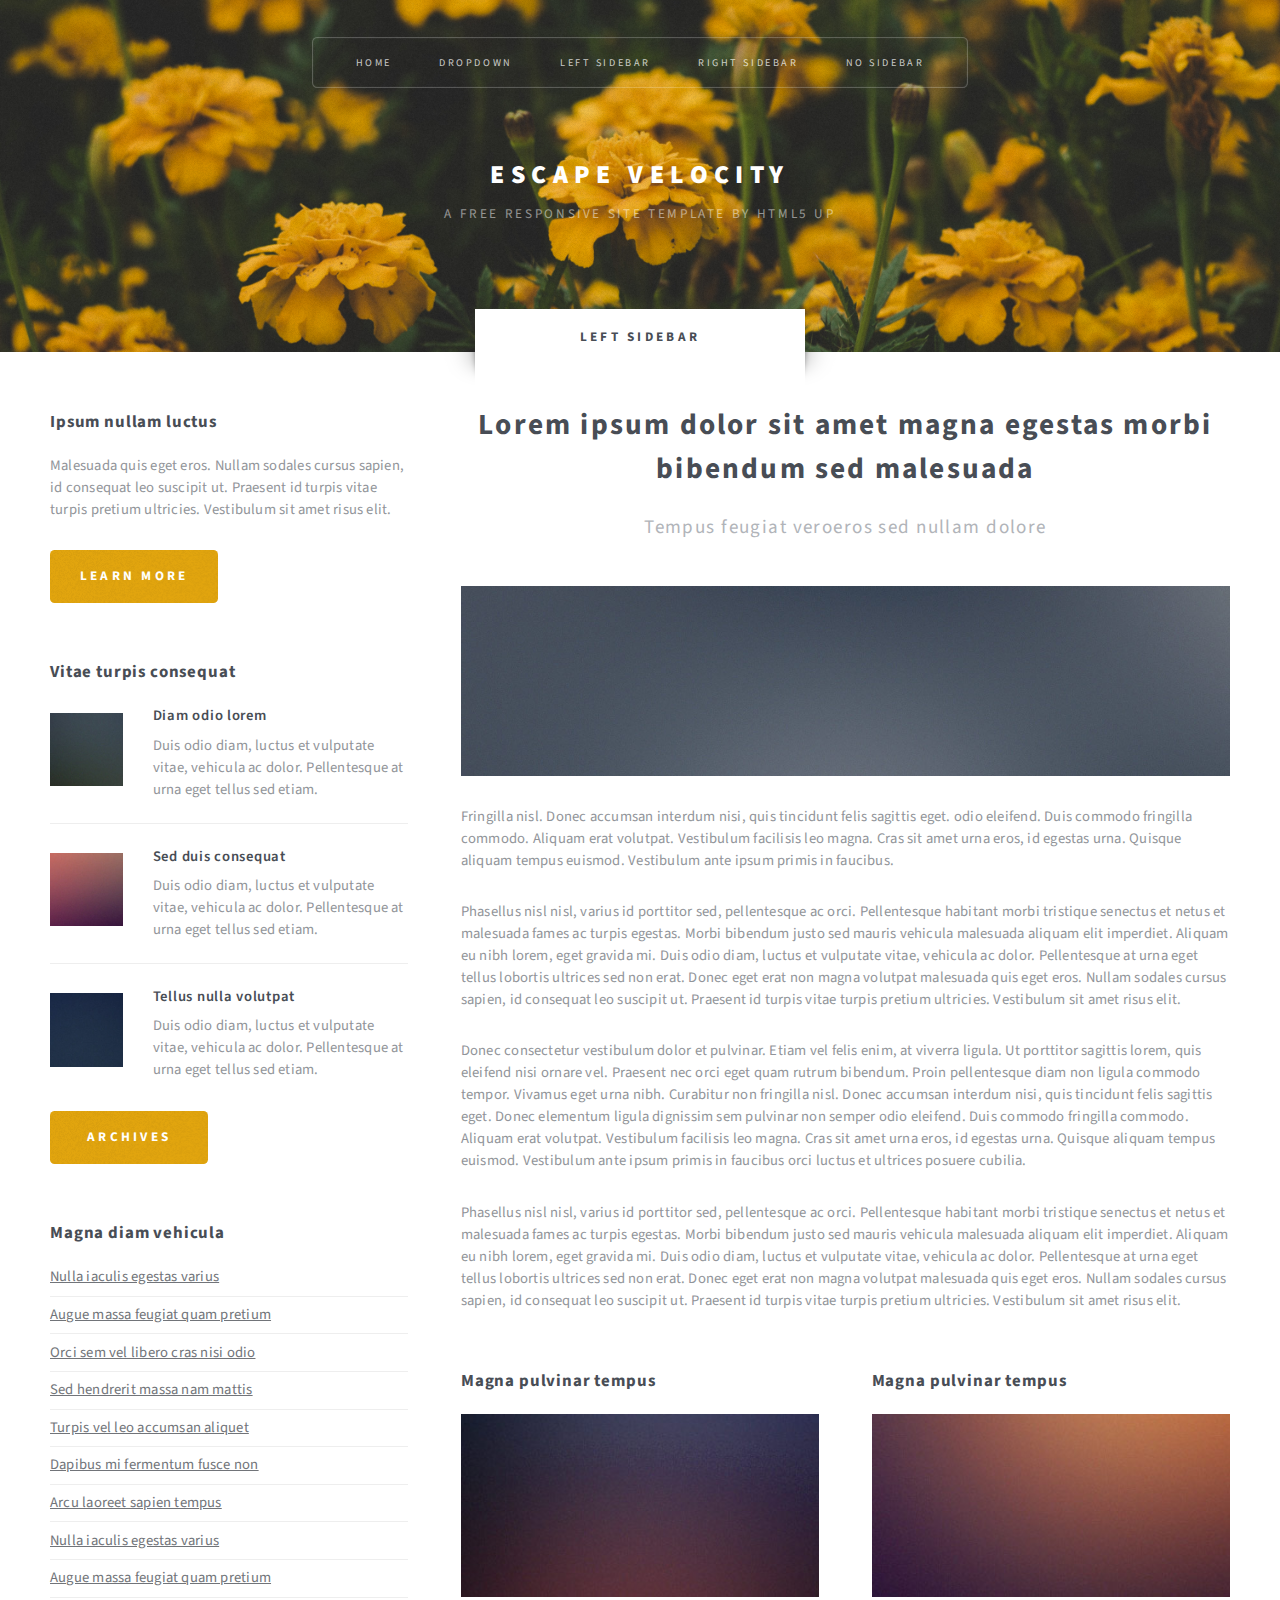
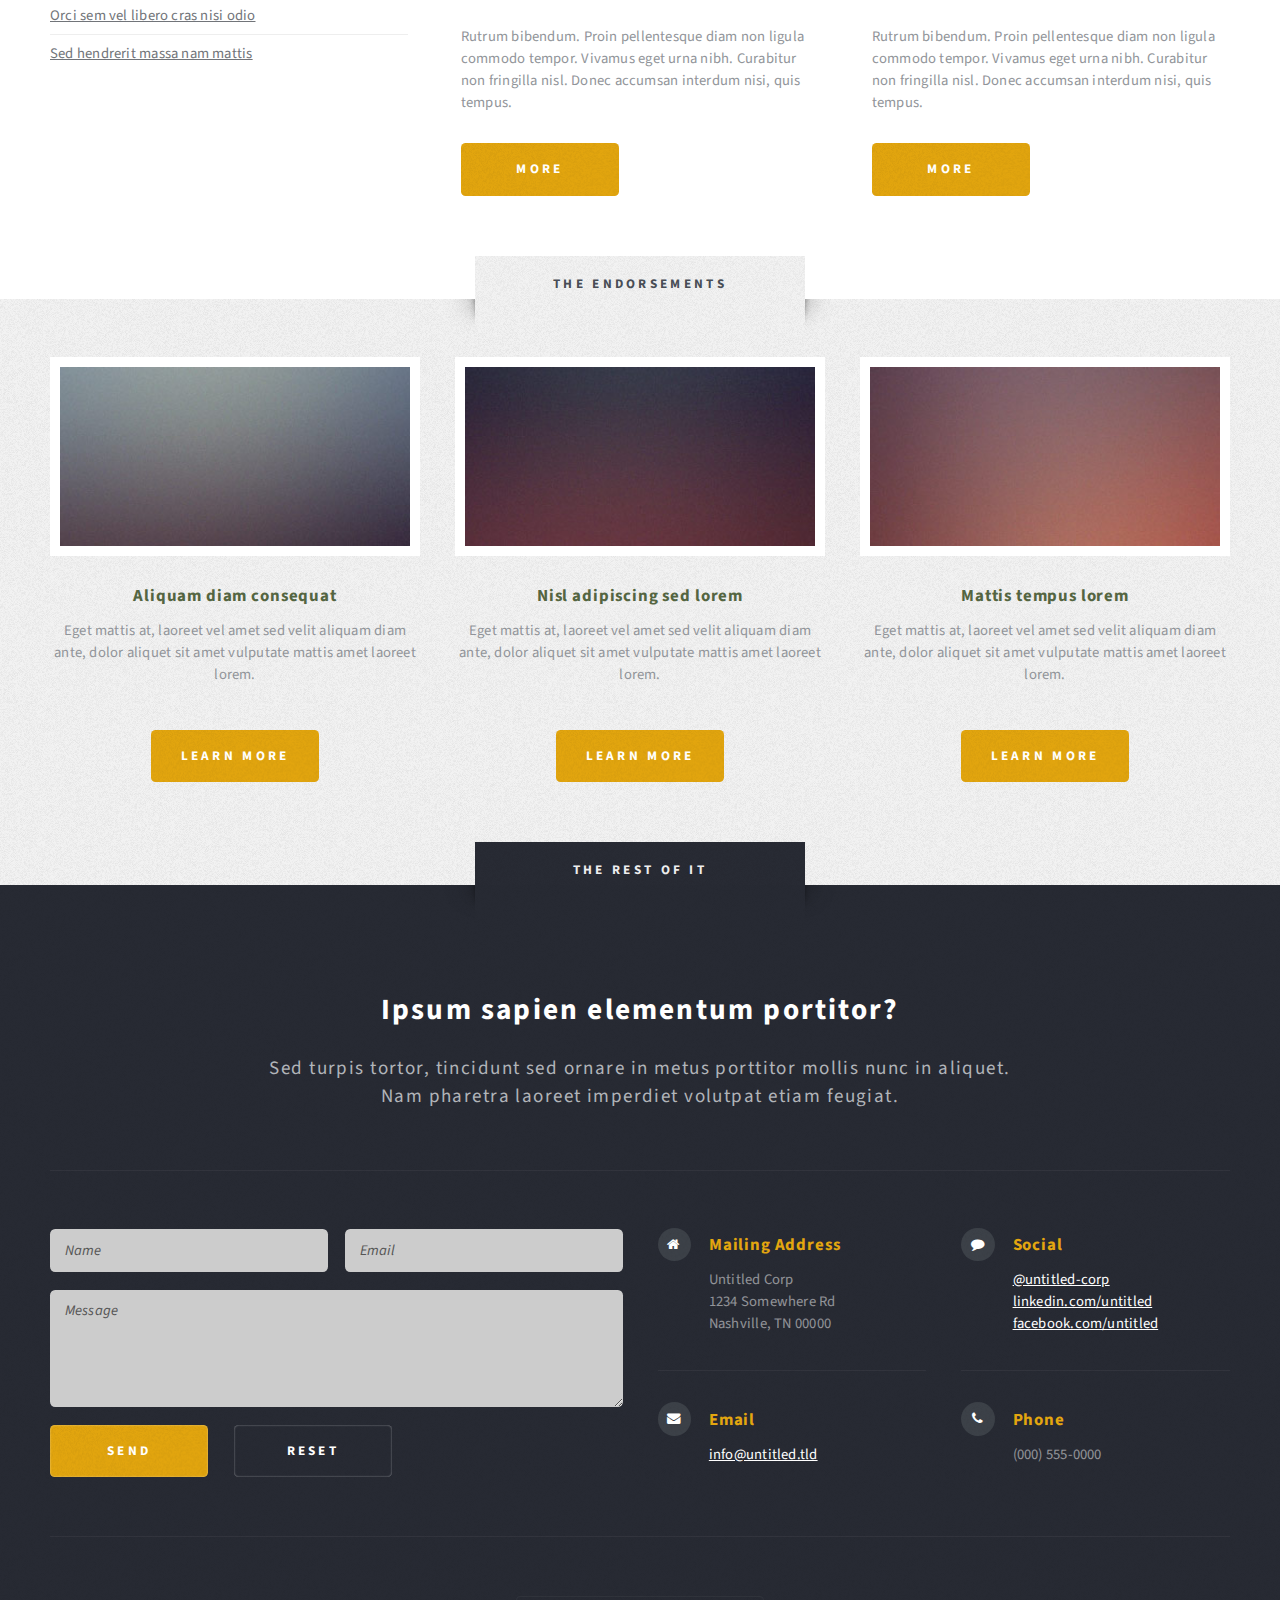
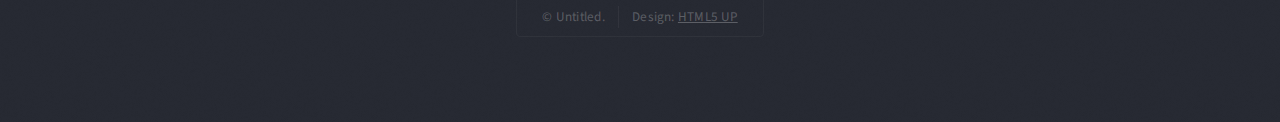
==== great-idea-site.html @ 2b1867d3 "added empty more-about-me template page & great-idea-site project page" ====
<!DOCTYPE HTML>
<!--
	Escape Velocity by HTML5 UP
	html5up.net | @ajlkn
	Free for personal and commercial use under the CCA 3.0 license (html5up.net/license)
-->
<html>
	<head>
		<title>Left Sidebar - Escape Velocity by HTML5 UP</title>
		<meta charset="utf-8" />
		<meta name="viewport" content="width=device-width, initial-scale=1, user-scalable=no" />
		<link rel="stylesheet" href="assets/css/main.css" />
	</head>
	<body class="left-sidebar is-preload">
		<div id="page-wrapper">

			<!-- Header -->
				<section id="header" class="wrapper">

					<!-- Logo -->
						<div id="logo">
							<h1><a href="index.html">Escape Velocity</a></h1>
							<p>A free responsive site template by HTML5 UP</p>
						</div>

					<!-- Nav -->
						<nav id="nav">
							<ul>
								<li><a href="index.html">Home</a></li>
								<li>
									<a href="#">Dropdown</a>
									<ul>
										<li><a href="#">Lorem ipsum</a></li>
										<li><a href="#">Magna veroeros</a></li>
										<li><a href="#">Etiam nisl</a></li>
										<li>
											<a href="#">Sed consequat</a>
											<ul>
												<li><a href="#">Lorem dolor</a></li>
												<li><a href="#">Amet consequat</a></li>
												<li><a href="#">Magna phasellus</a></li>
												<li><a href="#">Etiam nisl</a></li>
												<li><a href="#">Sed feugiat</a></li>
											</ul>
										</li>
										<li><a href="#">Nisl tempus</a></li>
									</ul>
								</li>
								<li class="current"><a href="left-sidebar.html">Left Sidebar</a></li>
								<li><a href="right-sidebar.html">Right Sidebar</a></li>
								<li><a href="no-sidebar.html">No Sidebar</a></li>
							</ul>
						</nav>

				</section>

			<!-- Main -->
				<section id="main" class="wrapper style2">
					<div class="title">Left Sidebar</div>
					<div class="container">
						<div class="row gtr-150">
							<div class="col-4 col-12-medium">

								<!-- Sidebar -->
									<div id="sidebar">
										<section class="box">
											<header>
												<h2>Ipsum nullam luctus</h2>
											</header>
											<p>Malesuada quis eget eros. Nullam sodales cursus sapien, id consequat
											leo suscipit ut. Praesent id turpis vitae turpis pretium ultricies. Vestibulum sit
											amet risus elit.</p>
											<a href="#" class="button style1">Learn More</a>
										</section>
										<section class="box">
											<header>
												<h2>Vitae turpis consequat</h2>
											</header>
											<ul class="style2">
												<li>
													<article class="box post-excerpt">
														<a href="#" class="image left"><img src="images/pic08.jpg" alt="" /></a>
														<h3><a href="#">Diam odio lorem</a></h3>
														<p>Duis odio diam, luctus et vulputate vitae, vehicula ac dolor. Pellentesque at urna eget tellus sed etiam.</p>
													</article>
												</li>
												<li>
													<article class="box post-excerpt">
														<a href="#" class="image left"><img src="images/pic09.jpg" alt="" /></a>
														<h3><a href="#">Sed duis consequat</a></h3>
														<p>Duis odio diam, luctus et vulputate vitae, vehicula ac dolor. Pellentesque at urna eget tellus sed etiam.</p>
													</article>
												</li>
												<li>
													<article class="box post-excerpt">
														<a href="#" class="image left"><img src="images/pic10.jpg" alt="" /></a>
														<h3><a href="#">Tellus nulla volutpat</a></h3>
														<p>Duis odio diam, luctus et vulputate vitae, vehicula ac dolor. Pellentesque at urna eget tellus sed etiam.</p>
													</article>
												</li>
											</ul>
											<a href="#" class="button style1">Archives</a>
										</section>
										<section class="box">
											<header>
												<h2>Magna diam vehicula</h2>
											</header>
											<ul class="style3">
												<li><a href="#">Nulla iaculis egestas varius</a></li>
												<li><a href="#">Augue massa feugiat quam pretium</a></li>
												<li><a href="#">Orci sem vel libero cras nisi odio</a></li>
												<li><a href="#">Sed hendrerit massa nam mattis</a></li>
												<li><a href="#">Turpis vel leo accumsan aliquet</a></li>
												<li><a href="#">Dapibus mi fermentum fusce non</a></li>
												<li><a href="#">Arcu laoreet sapien tempus</a></li>
												<li><a href="#">Nulla iaculis egestas varius</a></li>
												<li><a href="#">Augue massa feugiat quam pretium</a></li>
												<li><a href="#">Orci sem vel libero cras nisi odio</a></li>
												<li><a href="#">Sed hendrerit massa nam mattis</a></li>
											</ul>
										</section>
									</div>

							</div>
							<div class="col-8 col-12-medium imp-medium">

								<!-- Content -->
									<div id="content">
										<article class="box post">
											<header class="style1">
												<h2>Lorem ipsum dolor sit amet magna egestas morbi bibendum sed malesuada</h2>
												<p>Tempus feugiat veroeros sed nullam dolore</p>
											</header>
											<a href="#" class="image featured">
												<img src="images/pic01.jpg" alt="" />
											</a>
											<p>Fringilla nisl. Donec accumsan interdum nisi, quis tincidunt felis sagittis eget.
											odio eleifend. Duis commodo fringilla commodo. Aliquam erat volutpat. Vestibulum
											facilisis leo magna. Cras sit amet urna eros, id egestas urna. Quisque aliquam
											tempus euismod. Vestibulum ante ipsum primis in faucibus.</p>
											<p>Phasellus nisl nisl, varius id porttitor sed, pellentesque ac orci. Pellentesque
											habitant morbi tristique senectus et netus et malesuada fames ac turpis egestas. Morbi
											bibendum justo sed mauris vehicula malesuada aliquam elit imperdiet. Aliquam eu nibh
											lorem, eget gravida mi. Duis odio diam, luctus et vulputate vitae, vehicula ac dolor.
											Pellentesque at urna eget tellus lobortis ultrices sed non erat. Donec eget erat non
											magna volutpat malesuada quis eget eros. Nullam sodales cursus sapien, id consequat
											leo suscipit ut. Praesent id turpis vitae turpis pretium ultricies. Vestibulum sit
											amet risus elit.</p>
											<p>Donec consectetur vestibulum dolor et pulvinar. Etiam vel felis enim, at viverra
											ligula. Ut porttitor sagittis lorem, quis eleifend nisi ornare vel. Praesent nec orci
											eget quam rutrum bibendum. Proin pellentesque diam non ligula commodo tempor. Vivamus
											eget urna nibh. Curabitur non fringilla nisl. Donec accumsan interdum nisi, quis
											tincidunt felis sagittis eget. Donec elementum ligula dignissim sem pulvinar non semper
											odio eleifend. Duis commodo fringilla commodo. Aliquam erat volutpat. Vestibulum
											facilisis leo magna. Cras sit amet urna eros, id egestas urna. Quisque aliquam
											tempus euismod. Vestibulum ante ipsum primis in faucibus orci luctus et ultrices
											posuere cubilia.</p>
											<p>Phasellus nisl nisl, varius id porttitor sed, pellentesque ac orci. Pellentesque
											habitant morbi tristique senectus et netus et malesuada fames ac turpis egestas. Morbi
											bibendum justo sed mauris vehicula malesuada aliquam elit imperdiet. Aliquam eu nibh
											lorem, eget gravida mi. Duis odio diam, luctus et vulputate vitae, vehicula ac dolor.
											Pellentesque at urna eget tellus lobortis ultrices sed non erat. Donec eget erat non
											magna volutpat malesuada quis eget eros. Nullam sodales cursus sapien, id consequat
											leo suscipit ut. Praesent id turpis vitae turpis pretium ultricies. Vestibulum sit
											amet risus elit.</p>
										</article>
										<div class="row gtr-150">
											<div class="col-6 col-12-small">
												<section class="box">
													<header>
														<h2>Magna pulvinar tempus</h2>
													</header>
													<a href="#" class="image featured"><img src="images/pic05.jpg" alt="" /></a>
													<p>Rutrum bibendum. Proin pellentesque diam non ligula commodo tempor. Vivamus
													eget urna nibh. Curabitur non fringilla nisl. Donec accumsan interdum nisi, quis
													tempus.</p>
													<a href="#" class="button style1">More</a>
												</section>
											</div>
											<div class="col-6 col-12-small">
												<section class="box">
													<header>
														<h2>Magna pulvinar tempus</h2>
													</header>
													<a href="#" class="image featured"><img src="images/pic06.jpg" alt="" /></a>
													<p>Rutrum bibendum. Proin pellentesque diam non ligula commodo tempor. Vivamus
													eget urna nibh. Curabitur non fringilla nisl. Donec accumsan interdum nisi, quis
													tempus.</p>
													<a href="#" class="button style1">More</a>
												</section>
											</div>
										</div>
									</div>

							</div>
						</div>
					</div>
				</section>

			<!-- Highlights -->
				<section id="highlights" class="wrapper style3">
					<div class="title">The Endorsements</div>
					<div class="container">
						<div class="row aln-center">
							<div class="col-4 col-12-medium">
								<section class="highlight">
									<a href="#" class="image featured"><img src="images/pic02.jpg" alt="" /></a>
									<h3><a href="#">Aliquam diam consequat</a></h3>
									<p>Eget mattis at, laoreet vel amet sed velit aliquam diam ante, dolor aliquet sit amet vulputate mattis amet laoreet lorem.</p>
									<ul class="actions">
										<li><a href="#" class="button style1">Learn More</a></li>
									</ul>
								</section>
							</div>
							<div class="col-4 col-12-medium">
								<section class="highlight">
									<a href="#" class="image featured"><img src="images/pic03.jpg" alt="" /></a>
									<h3><a href="#">Nisl adipiscing sed lorem</a></h3>
									<p>Eget mattis at, laoreet vel amet sed velit aliquam diam ante, dolor aliquet sit amet vulputate mattis amet laoreet lorem.</p>
									<ul class="actions">
										<li><a href="#" class="button style1">Learn More</a></li>
									</ul>
								</section>
							</div>
							<div class="col-4 col-12-medium">
								<section class="highlight">
									<a href="#" class="image featured"><img src="images/pic04.jpg" alt="" /></a>
									<h3><a href="#">Mattis tempus lorem</a></h3>
									<p>Eget mattis at, laoreet vel amet sed velit aliquam diam ante, dolor aliquet sit amet vulputate mattis amet laoreet lorem.</p>
									<ul class="actions">
										<li><a href="#" class="button style1">Learn More</a></li>
									</ul>
								</section>
							</div>
						</div>
					</div>
				</section>

			<!-- Footer -->
				<section id="footer" class="wrapper">
					<div class="title">The Rest Of It</div>
					<div class="container">
						<header class="style1">
							<h2>Ipsum sapien elementum portitor?</h2>
							<p>
								Sed turpis tortor, tincidunt sed ornare in metus porttitor mollis nunc in aliquet.<br />
								Nam pharetra laoreet imperdiet volutpat etiam feugiat.
							</p>
						</header>
						<div class="row">
							<div class="col-6 col-12-medium">

								<!-- Contact Form -->
									<section>
										<form method="post" action="#">
											<div class="row gtr-50">
												<div class="col-6 col-12-small">
													<input type="text" name="name" id="contact-name" placeholder="Name" />
												</div>
												<div class="col-6 col-12-small">
													<input type="text" name="email" id="contact-email" placeholder="Email" />
												</div>
												<div class="col-12">
													<textarea name="message" id="contact-message" placeholder="Message" rows="4"></textarea>
												</div>
												<div class="col-12">
													<ul class="actions">
														<li><input type="submit" class="style1" value="Send" /></li>
														<li><input type="reset" class="style2" value="Reset" /></li>
													</ul>
												</div>
											</div>
										</form>
									</section>

							</div>
							<div class="col-6 col-12-medium">

								<!-- Contact -->
									<section class="feature-list small">
										<div class="row">
											<div class="col-6 col-12-small">
												<section>
													<h3 class="icon fa-home">Mailing Address</h3>
													<p>
														Untitled Corp<br />
														1234 Somewhere Rd<br />
														Nashville, TN 00000
													</p>
												</section>
											</div>
											<div class="col-6 col-12-small">
												<section>
													<h3 class="icon fa-comment">Social</h3>
													<p>
														<a href="#">@untitled-corp</a><br />
														<a href="#">linkedin.com/untitled</a><br />
														<a href="#">facebook.com/untitled</a>
													</p>
												</section>
											</div>
											<div class="col-6 col-12-small">
												<section>
													<h3 class="icon fa-envelope">Email</h3>
													<p>
														<a href="#">info@untitled.tld</a>
													</p>
												</section>
											</div>
											<div class="col-6 col-12-small">
												<section>
													<h3 class="icon fa-phone">Phone</h3>
													<p>
														(000) 555-0000
													</p>
												</section>
											</div>
										</div>
									</section>

							</div>
						</div>
						<div id="copyright">
							<ul>
								<li>&copy; Untitled.</li><li>Design: <a href="http://html5up.net">HTML5 UP</a></li>
							</ul>
						</div>
					</div>
				</section>

		</div>

		<!-- Scripts -->
			<script src="assets/js/jquery.min.js"></script>
			<script src="assets/js/jquery.dropotron.min.js"></script>
			<script src="assets/js/browser.min.js"></script>
			<script src="assets/js/breakpoints.min.js"></script>
			<script src="assets/js/util.js"></script>
			<script src="assets/js/main.js"></script>

	</body>
</html>
---- assets/css/main.css ----
@import url("font-awesome.min.css");
@import url("https://fonts.googleapis.com/css?family=Source+Sans+Pro:400,400italic,700,900");

/*
	Escape Velocity by HTML5 UP
	html5up.net | @ajlkn
	Free for personal and commercial use under the CCA 3.0 license (html5up.net/license)
*/

html, body, div, span, applet, object,
iframe, h1, h2, h3, h4, h5, h6, p, blockquote,
pre, a, abbr, acronym, address, big, cite,
code, del, dfn, em, img, ins, kbd, q, s, samp,
small, strike, strong, sub, sup, tt, var, b,
u, i, center, dl, dt, dd, ol, ul, li, fieldset,
form, label, legend, table, caption, tbody,
tfoot, thead, tr, th, td, article, aside,
canvas, details, embed, figure, figcaption,
footer, header, hgroup, menu, nav, output, ruby,
section, summary, time, mark, audio, video {
	margin: 0;
	padding: 0;
	border: 0;
	font-size: 100%;
	font: inherit;
	vertical-align: baseline;}

article, aside, details, figcaption, figure,
footer, header, hgroup, menu, nav, section {
	display: block;}

body {
	line-height: 1;
}

ol, ul {
	list-style: none;
}

blockquote, q {
	quotes: none;
}

	blockquote:before, blockquote:after, q:before, q:after {
		content: '';
		content: none;
	}

table {
	border-collapse: collapse;
	border-spacing: 0;
}

body {
	-webkit-text-size-adjust: none;
}

mark {
	background-color: transparent;
	color: inherit;
}

input::-moz-focus-inner {
	border: 0;
	padding: 0;
}

input, select, textarea {
	-moz-appearance: none;
	-webkit-appearance: none;
	-ms-appearance: none;
	appearance: none;
}

/* Basic */

	@-ms-viewport {
		width: device-width;
	}

	html {
		box-sizing: border-box;
	}

	*, *:before, *:after {
		box-sizing: inherit;
	}

	body.is-preload *, body.is-preload *:before, body.is-preload *:after {
		-moz-animation: none !important;
		-webkit-animation: none !important;
		-ms-animation: none !important;
		animation: none !important;
		-moz-transition: none !important;
		-webkit-transition: none !important;
		-ms-transition: none !important;
		transition: none !important;
	}

	body, input, textarea, select {
		font-family: 'Source Sans Pro', sans-serif;
		font-weight: 400;
		color: #919499;
		font-size: 14pt;
		line-height: 1.75em;
		letter-spacing: 0.025em;
	}

	h1, h2, h3, h4, h5, h6 {
		font-weight: 700;
		color: #484d55;
	}

		h1 a, h2 a, h3 a, h4 a, h5 a, h6 a {
			color: inherit;
			text-decoration: none;
		}

	a {
		-moz-transition: color .25s ease-in-out;
		-webkit-transition: color .25s ease-in-out;
		-ms-transition: color .25s ease-in-out;
		transition: color .25s ease-in-out;
		text-decoration: underline;
		color: #717479;
	}

		a:hover {
			text-decoration: none;
		}

	strong, b {
		font-weight: 700;
		color: #484d55;
	}

	blockquote {
		border-left: solid 0.5em #ddd;
		padding: 1em 0 1em 2em;
		font-style: italic;
	}

	em, i {
		font-style: italic;
	}

	hr {
		border: 0;
		border-top: solid 1px #ddd;
		margin: 2em 0 2em 0;
	}

	sub {
		position: relative;
		top: 0.5em;
		font-size: 0.8em;
	}

	sup {
		position: relative;
		top: -0.5em;
		font-size: 0.8em;
	}

	.nobr {
		white-space: nowrap;
	}

	br.clear {
		clear: both;
	}

	p, ul, ol, dl, table, blockquote, form {
		margin-bottom: 2em;
	}

/* Container */

	.container {
		margin: 0 auto;
		max-width: 100%;
		width: 68em;
	}

		@media screen and (max-width: 1680px) {

			.container {
				width: 70em;
			}

		}

		@media screen and (max-width: 1280px) {

			.container {
				width: calc(100% - 100px);
			}

		}

		@media screen and (max-width: 980px) {

			.container {
				width: calc(100% - 100px);
			}

		}

		@media screen and (max-width: 736px) {

			.container {
				width: calc(100% - 40px);
			}

		}

/* Row */

	.row {
		display: flex;
		flex-wrap: wrap;
		box-sizing: border-box;
		align-items: stretch;
	}

		.row > * {
			box-sizing: border-box;
		}

		.row.gtr-uniform > * > :last-child {
			margin-bottom: 0;
		}

		.row.aln-left {
			justify-content: flex-start;
		}

		.row.aln-center {
			justify-content: center;
		}

		.row.aln-right {
			justify-content: flex-end;
		}

		.row.aln-top {
			align-items: flex-start;
		}

		.row.aln-middle {
			align-items: center;
		}

		.row.aln-bottom {
			align-items: flex-end;
		}

		.row > .imp {
			order: -1;
		}

		.row > .col-1 {
			width: 8.3333333333%;
		}

		.row > .off-1 {
			margin-left: 8.3333333333%;
		}

		.row > .col-2 {
			width: 16.6666666667%;
		}

		.row > .off-2 {
			margin-left: 16.6666666667%;
		}

		.row > .col-3 {
			width: 25%;
		}

		.row > .off-3 {
			margin-left: 25%;
		}

		.row > .col-4 {
			width: 33.3333333333%;
		}

		.row > .off-4 {
			margin-left: 33.3333333333%;
		}

		.row > .col-5 {
			width: 41.6666666667%;
		}

		.row > .off-5 {
			margin-left: 41.6666666667%;
		}

		.row > .col-6 {
			width: 50%;
		}

		.row > .off-6 {
			margin-left: 50%;
		}

		.row > .col-7 {
			width: 58.3333333333%;
		}

		.row > .off-7 {
			margin-left: 58.3333333333%;
		}

		.row > .col-8 {
			width: 66.6666666667%;
		}

		.row > .off-8 {
			margin-left: 66.6666666667%;
		}

		.row > .col-9 {
			width: 75%;
		}

		.row > .off-9 {
			margin-left: 75%;
		}

		.row > .col-10 {
			width: 83.3333333333%;
		}

		.row > .off-10 {
			margin-left: 83.3333333333%;
		}

		.row > .col-11 {
			width: 91.6666666667%;
		}

		.row > .off-11 {
			margin-left: 91.6666666667%;
		}

		.row > .col-12 {
			width: 100%;
		}

		.row > .off-12 {
			margin-left: 100%;
		}

		.row.gtr-0 {
			margin-top: 0px;
			margin-left: 0px;
		}

			.row.gtr-0 > * {
				padding: 0px 0 0 0px;
			}

			.row.gtr-0.gtr-uniform {
				margin-top: 0px;
			}

				.row.gtr-0.gtr-uniform > * {
					padding-top: 0px;
				}

		.row.gtr-25 {
			margin-top: -12.5px;
			margin-left: -12.5px;
		}

			.row.gtr-25 > * {
				padding: 12.5px 0 0 12.5px;
			}

			.row.gtr-25.gtr-uniform {
				margin-top: -12.5px;
			}

				.row.gtr-25.gtr-uniform > * {
					padding-top: 12.5px;
				}

		.row.gtr-50 {
			margin-top: -25px;
			margin-left: -25px;
		}

			.row.gtr-50 > * {
				padding: 25px 0 0 25px;
			}

			.row.gtr-50.gtr-uniform {
				margin-top: -25px;
			}

				.row.gtr-50.gtr-uniform > * {
					padding-top: 25px;
				}

		.row {
			margin-top: -50px;
			margin-left: -50px;
		}

			.row > * {
				padding: 50px 0 0 50px;
			}

			.row.gtr-uniform {
				margin-top: -50px;
			}

				.row.gtr-uniform > * {
					padding-top: 50px;
				}

		.row.gtr-150 {
			margin-top: -75px;
			margin-left: -75px;
		}

			.row.gtr-150 > * {
				padding: 75px 0 0 75px;
			}

			.row.gtr-150.gtr-uniform {
				margin-top: -75px;
			}

				.row.gtr-150.gtr-uniform > * {
					padding-top: 75px;
				}

		.row.gtr-200 {
			margin-top: -100px;
			margin-left: -100px;
		}

			.row.gtr-200 > * {
				padding: 100px 0 0 100px;
			}

			.row.gtr-200.gtr-uniform {
				margin-top: -100px;
			}

				.row.gtr-200.gtr-uniform > * {
					padding-top: 100px;
				}

		@media screen and (max-width: 1680px) {

			.row {
				display: flex;
				flex-wrap: wrap;
				box-sizing: border-box;
				align-items: stretch;
			}

				.row > * {
					box-sizing: border-box;
				}

				.row.gtr-uniform > * > :last-child {
					margin-bottom: 0;
				}

				.row.aln-left {
					justify-content: flex-start;
				}

				.row.aln-center {
					justify-content: center;
				}

				.row.aln-right {
					justify-content: flex-end;
				}

				.row.aln-top {
					align-items: flex-start;
				}

				.row.aln-middle {
					align-items: center;
				}

				.row.aln-bottom {
					align-items: flex-end;
				}

				.row > .imp-xlarge {
					order: -1;
				}

				.row > .col-1-xlarge {
					width: 8.3333333333%;
				}

				.row > .off-1-xlarge {
					margin-left: 8.3333333333%;
				}

				.row > .col-2-xlarge {
					width: 16.6666666667%;
				}

				.row > .off-2-xlarge {
					margin-left: 16.6666666667%;
				}

				.row > .col-3-xlarge {
					width: 25%;
				}

				.row > .off-3-xlarge {
					margin-left: 25%;
				}

				.row > .col-4-xlarge {
					width: 33.3333333333%;
				}

				.row > .off-4-xlarge {
					margin-left: 33.3333333333%;
				}

				.row > .col-5-xlarge {
					width: 41.6666666667%;
				}

				.row > .off-5-xlarge {
					margin-left: 41.6666666667%;
				}

				.row > .col-6-xlarge {
					width: 50%;
				}

				.row > .off-6-xlarge {
					margin-left: 50%;
				}

				.row > .col-7-xlarge {
					width: 58.3333333333%;
				}

				.row > .off-7-xlarge {
					margin-left: 58.3333333333%;
				}

				.row > .col-8-xlarge {
					width: 66.6666666667%;
				}

				.row > .off-8-xlarge {
					margin-left: 66.6666666667%;
				}

				.row > .col-9-xlarge {
					width: 75%;
				}

				.row > .off-9-xlarge {
					margin-left: 75%;
				}

				.row > .col-10-xlarge {
					width: 83.3333333333%;
				}

				.row > .off-10-xlarge {
					margin-left: 83.3333333333%;
				}

				.row > .col-11-xlarge {
					width: 91.6666666667%;
				}

				.row > .off-11-xlarge {
					margin-left: 91.6666666667%;
				}

				.row > .col-12-xlarge {
					width: 100%;
				}

				.row > .off-12-xlarge {
					margin-left: 100%;
				}

				.row.gtr-0 {
					margin-top: 0px;
					margin-left: 0px;
				}

					.row.gtr-0 > * {
						padding: 0px 0 0 0px;
					}

					.row.gtr-0.gtr-uniform {
						margin-top: 0px;
					}

						.row.gtr-0.gtr-uniform > * {
							padding-top: 0px;
						}

				.row.gtr-25 {
					margin-top: -12.5px;
					margin-left: -12.5px;
				}

					.row.gtr-25 > * {
						padding: 12.5px 0 0 12.5px;
					}

					.row.gtr-25.gtr-uniform {
						margin-top: -12.5px;
					}

						.row.gtr-25.gtr-uniform > * {
							padding-top: 12.5px;
						}

				.row.gtr-50 {
					margin-top: -25px;
					margin-left: -25px;
				}

					.row.gtr-50 > * {
						padding: 25px 0 0 25px;
					}

					.row.gtr-50.gtr-uniform {
						margin-top: -25px;
					}

						.row.gtr-50.gtr-uniform > * {
							padding-top: 25px;
						}

				.row {
					margin-top: -50px;
					margin-left: -50px;
				}

					.row > * {
						padding: 50px 0 0 50px;
					}

					.row.gtr-uniform {
						margin-top: -50px;
					}

						.row.gtr-uniform > * {
							padding-top: 50px;
						}

				.row.gtr-150 {
					margin-top: -75px;
					margin-left: -75px;
				}

					.row.gtr-150 > * {
						padding: 75px 0 0 75px;
					}

					.row.gtr-150.gtr-uniform {
						margin-top: -75px;
					}

						.row.gtr-150.gtr-uniform > * {
							padding-top: 75px;
						}

				.row.gtr-200 {
					margin-top: -100px;
					margin-left: -100px;
				}

					.row.gtr-200 > * {
						padding: 100px 0 0 100px;
					}

					.row.gtr-200.gtr-uniform {
						margin-top: -100px;
					}

						.row.gtr-200.gtr-uniform > * {
							padding-top: 100px;
						}

		}

		@media screen and (max-width: 1280px) {

			.row {
				display: flex;
				flex-wrap: wrap;
				box-sizing: border-box;
				align-items: stretch;
			}

				.row > * {
					box-sizing: border-box;
				}

				.row.gtr-uniform > * > :last-child {
					margin-bottom: 0;
				}

				.row.aln-left {
					justify-content: flex-start;
				}

				.row.aln-center {
					justify-content: center;
				}

				.row.aln-right {
					justify-content: flex-end;
				}

				.row.aln-top {
					align-items: flex-start;
				}

				.row.aln-middle {
					align-items: center;
				}

				.row.aln-bottom {
					align-items: flex-end;
				}

				.row > .imp-large {
					order: -1;
				}

				.row > .col-1-large {
					width: 8.3333333333%;
				}

				.row > .off-1-large {
					margin-left: 8.3333333333%;
				}

				.row > .col-2-large {
					width: 16.6666666667%;
				}

				.row > .off-2-large {
					margin-left: 16.6666666667%;
				}

				.row > .col-3-large {
					width: 25%;
				}

				.row > .off-3-large {
					margin-left: 25%;
				}

				.row > .col-4-large {
					width: 33.3333333333%;
				}

				.row > .off-4-large {
					margin-left: 33.3333333333%;
				}

				.row > .col-5-large {
					width: 41.6666666667%;
				}

				.row > .off-5-large {
					margin-left: 41.6666666667%;
				}

				.row > .col-6-large {
					width: 50%;
				}

				.row > .off-6-large {
					margin-left: 50%;
				}

				.row > .col-7-large {
					width: 58.3333333333%;
				}

				.row > .off-7-large {
					margin-left: 58.3333333333%;
				}

				.row > .col-8-large {
					width: 66.6666666667%;
				}

				.row > .off-8-large {
					margin-left: 66.6666666667%;
				}

				.row > .col-9-large {
					width: 75%;
				}

				.row > .off-9-large {
					margin-left: 75%;
				}

				.row > .col-10-large {
					width: 83.3333333333%;
				}

				.row > .off-10-large {
					margin-left: 83.3333333333%;
				}

				.row > .col-11-large {
					width: 91.6666666667%;
				}

				.row > .off-11-large {
					margin-left: 91.6666666667%;
				}

				.row > .col-12-large {
					width: 100%;
				}

				.row > .off-12-large {
					margin-left: 100%;
				}

				.row.gtr-0 {
					margin-top: 0px;
					margin-left: 0px;
				}

					.row.gtr-0 > * {
						padding: 0px 0 0 0px;
					}

					.row.gtr-0.gtr-uniform {
						margin-top: 0px;
					}

						.row.gtr-0.gtr-uniform > * {
							padding-top: 0px;
						}

				.row.gtr-25 {
					margin-top: -8.75px;
					margin-left: -8.75px;
				}

					.row.gtr-25 > * {
						padding: 8.75px 0 0 8.75px;
					}

					.row.gtr-25.gtr-uniform {
						margin-top: -8.75px;
					}

						.row.gtr-25.gtr-uniform > * {
							padding-top: 8.75px;
						}

				.row.gtr-50 {
					margin-top: -17.5px;
					margin-left: -17.5px;
				}

					.row.gtr-50 > * {
						padding: 17.5px 0 0 17.5px;
					}

					.row.gtr-50.gtr-uniform {
						margin-top: -17.5px;
					}

						.row.gtr-50.gtr-uniform > * {
							padding-top: 17.5px;
						}

				.row {
					margin-top: -35px;
					margin-left: -35px;
				}

					.row > * {
						padding: 35px 0 0 35px;
					}

					.row.gtr-uniform {
						margin-top: -35px;
					}

						.row.gtr-uniform > * {
							padding-top: 35px;
						}

				.row.gtr-150 {
					margin-top: -52.5px;
					margin-left: -52.5px;
				}

					.row.gtr-150 > * {
						padding: 52.5px 0 0 52.5px;
					}

					.row.gtr-150.gtr-uniform {
						margin-top: -52.5px;
					}

						.row.gtr-150.gtr-uniform > * {
							padding-top: 52.5px;
						}

				.row.gtr-200 {
					margin-top: -70px;
					margin-left: -70px;
				}

					.row.gtr-200 > * {
						padding: 70px 0 0 70px;
					}

					.row.gtr-200.gtr-uniform {
						margin-top: -70px;
					}

						.row.gtr-200.gtr-uniform > * {
							padding-top: 70px;
						}

		}

		@media screen and (max-width: 980px) {

			.row {
				display: flex;
				flex-wrap: wrap;
				box-sizing: border-box;
				align-items: stretch;
			}

				.row > * {
					box-sizing: border-box;
				}

				.row.gtr-uniform > * > :last-child {
					margin-bottom: 0;
				}

				.row.aln-left {
					justify-content: flex-start;
				}

				.row.aln-center {
					justify-content: center;
				}

				.row.aln-right {
					justify-content: flex-end;
				}

				.row.aln-top {
					align-items: flex-start;
				}

				.row.aln-middle {
					align-items: center;
				}

				.row.aln-bottom {
					align-items: flex-end;
				}

				.row > .imp-medium {
					order: -1;
				}

				.row > .col-1-medium {
					width: 8.3333333333%;
				}

				.row > .off-1-medium {
					margin-left: 8.3333333333%;
				}

				.row > .col-2-medium {
					width: 16.6666666667%;
				}

				.row > .off-2-medium {
					margin-left: 16.6666666667%;
				}

				.row > .col-3-medium {
					width: 25%;
				}

				.row > .off-3-medium {
					margin-left: 25%;
				}

				.row > .col-4-medium {
					width: 33.3333333333%;
				}

				.row > .off-4-medium {
					margin-left: 33.3333333333%;
				}

				.row > .col-5-medium {
					width: 41.6666666667%;
				}

				.row > .off-5-medium {
					margin-left: 41.6666666667%;
				}

				.row > .col-6-medium {
					width: 50%;
				}

				.row > .off-6-medium {
					margin-left: 50%;
				}

				.row > .col-7-medium {
					width: 58.3333333333%;
				}

				.row > .off-7-medium {
					margin-left: 58.3333333333%;
				}

				.row > .col-8-medium {
					width: 66.6666666667%;
				}

				.row > .off-8-medium {
					margin-left: 66.6666666667%;
				}

				.row > .col-9-medium {
					width: 75%;
				}

				.row > .off-9-medium {
					margin-left: 75%;
				}

				.row > .col-10-medium {
					width: 83.3333333333%;
				}

				.row > .off-10-medium {
					margin-left: 83.3333333333%;
				}

				.row > .col-11-medium {
					width: 91.6666666667%;
				}

				.row > .off-11-medium {
					margin-left: 91.6666666667%;
				}

				.row > .col-12-medium {
					width: 100%;
				}

				.row > .off-12-medium {
					margin-left: 100%;
				}

				.row.gtr-0 {
					margin-top: 0px;
					margin-left: 0px;
				}

					.row.gtr-0 > * {
						padding: 0px 0 0 0px;
					}

					.row.gtr-0.gtr-uniform {
						margin-top: 0px;
					}

						.row.gtr-0.gtr-uniform > * {
							padding-top: 0px;
						}

				.row.gtr-25 {
					margin-top: -12.5px;
					margin-left: -12.5px;
				}

					.row.gtr-25 > * {
						padding: 12.5px 0 0 12.5px;
					}

					.row.gtr-25.gtr-uniform {
						margin-top: -12.5px;
					}

						.row.gtr-25.gtr-uniform > * {
							padding-top: 12.5px;
						}

				.row.gtr-50 {
					margin-top: -25px;
					margin-left: -25px;
				}

					.row.gtr-50 > * {
						padding: 25px 0 0 25px;
					}

					.row.gtr-50.gtr-uniform {
						margin-top: -25px;
					}

						.row.gtr-50.gtr-uniform > * {
							padding-top: 25px;
						}

				.row {
					margin-top: -50px;
					margin-left: -50px;
				}

					.row > * {
						padding: 50px 0 0 50px;
					}

					.row.gtr-uniform {
						margin-top: -50px;
					}

						.row.gtr-uniform > * {
							padding-top: 50px;
						}

				.row.gtr-150 {
					margin-top: -75px;
					margin-left: -75px;
				}

					.row.gtr-150 > * {
						padding: 75px 0 0 75px;
					}

					.row.gtr-150.gtr-uniform {
						margin-top: -75px;
					}

						.row.gtr-150.gtr-uniform > * {
							padding-top: 75px;
						}

				.row.gtr-200 {
					margin-top: -100px;
					margin-left: -100px;
				}

					.row.gtr-200 > * {
						padding: 100px 0 0 100px;
					}

					.row.gtr-200.gtr-uniform {
						margin-top: -100px;
					}

						.row.gtr-200.gtr-uniform > * {
							padding-top: 100px;
						}

		}

		@media screen and (max-width: 736px) {

			.row {
				display: flex;
				flex-wrap: wrap;
				box-sizing: border-box;
				align-items: stretch;
			}

				.row > * {
					box-sizing: border-box;
				}

				.row.gtr-uniform > * > :last-child {
					margin-bottom: 0;
				}

				.row.aln-left {
					justify-content: flex-start;
				}

				.row.aln-center {
					justify-content: center;
				}

				.row.aln-right {
					justify-content: flex-end;
				}

				.row.aln-top {
					align-items: flex-start;
				}

				.row.aln-middle {
					align-items: center;
				}

				.row.aln-bottom {
					align-items: flex-end;
				}

				.row > .imp-small {
					order: -1;
				}

				.row > .col-1-small {
					width: 8.3333333333%;
				}

				.row > .off-1-small {
					margin-left: 8.3333333333%;
				}

				.row > .col-2-small {
					width: 16.6666666667%;
				}

				.row > .off-2-small {
					margin-left: 16.6666666667%;
				}

				.row > .col-3-small {
					width: 25%;
				}

				.row > .off-3-small {
					margin-left: 25%;
				}

				.row > .col-4-small {
					width: 33.3333333333%;
				}

				.row > .off-4-small {
					margin-left: 33.3333333333%;
				}

				.row > .col-5-small {
					width: 41.6666666667%;
				}

				.row > .off-5-small {
					margin-left: 41.6666666667%;
				}

				.row > .col-6-small {
					width: 50%;
				}

				.row > .off-6-small {
					margin-left: 50%;
				}

				.row > .col-7-small {
					width: 58.3333333333%;
				}

				.row > .off-7-small {
					margin-left: 58.3333333333%;
				}

				.row > .col-8-small {
					width: 66.6666666667%;
				}

				.row > .off-8-small {
					margin-left: 66.6666666667%;
				}

				.row > .col-9-small {
					width: 75%;
				}

				.row > .off-9-small {
					margin-left: 75%;
				}

				.row > .col-10-small {
					width: 83.3333333333%;
				}

				.row > .off-10-small {
					margin-left: 83.3333333333%;
				}

				.row > .col-11-small {
					width: 91.6666666667%;
				}

				.row > .off-11-small {
					margin-left: 91.6666666667%;
				}

				.row > .col-12-small {
					width: 100%;
				}

				.row > .off-12-small {
					margin-left: 100%;
				}

				.row.gtr-0 {
					margin-top: 0px;
					margin-left: 0px;
				}

					.row.gtr-0 > * {
						padding: 0px 0 0 0px;
					}

					.row.gtr-0.gtr-uniform {
						margin-top: 0px;
					}

						.row.gtr-0.gtr-uniform > * {
							padding-top: 0px;
						}

				.row.gtr-25 {
					margin-top: -7.5px;
					margin-left: -7.5px;
				}

					.row.gtr-25 > * {
						padding: 7.5px 0 0 7.5px;
					}

					.row.gtr-25.gtr-uniform {
						margin-top: -7.5px;
					}

						.row.gtr-25.gtr-uniform > * {
							padding-top: 7.5px;
						}

				.row.gtr-50 {
					margin-top: -15px;
					margin-left: -15px;
				}

					.row.gtr-50 > * {
						padding: 15px 0 0 15px;
					}

					.row.gtr-50.gtr-uniform {
						margin-top: -15px;
					}

						.row.gtr-50.gtr-uniform > * {
							padding-top: 15px;
						}

				.row {
					margin-top: -30px;
					margin-left: -30px;
				}

					.row > * {
						padding: 30px 0 0 30px;
					}

					.row.gtr-uniform {
						margin-top: -30px;
					}

						.row.gtr-uniform > * {
							padding-top: 30px;
						}

				.row.gtr-150 {
					margin-top: -45px;
					margin-left: -45px;
				}

					.row.gtr-150 > * {
						padding: 45px 0 0 45px;
					}

					.row.gtr-150.gtr-uniform {
						margin-top: -45px;
					}

						.row.gtr-150.gtr-uniform > * {
							padding-top: 45px;
						}

				.row.gtr-200 {
					margin-top: -60px;
					margin-left: -60px;
				}

					.row.gtr-200 > * {
						padding: 60px 0 0 60px;
					}

					.row.gtr-200.gtr-uniform {
						margin-top: -60px;
					}

						.row.gtr-200.gtr-uniform > * {
							padding-top: 60px;
						}

		}

/* Section/Article */

	section,
	article {
		margin: 0 0 4em 0;
	}

	section > :last-child,
	article > :last-child,
	section:last-child,
	article:last-child {
		margin-bottom: 0;
	}

	header.style1 {
		text-align: center;
		padding: 3em 0 3em 0;
	}

		header.style1 h2 {
			font-weight: 700;
			font-size: 2em;
			letter-spacing: 0.075em;
			line-height: 1.5em;
		}

		header.style1 p {
			color: #b1b4b9;
			display: block;
			margin: 1.15em 0 0 0;
			font-size: 1.3em;
			letter-spacing: 0.075em;
			line-height: 1.5em;
		}

/* Table */

	table {
		width: 100%;
	}

		table.default {
			width: 100%;
		}

			table.default tbody tr:nth-child(2n+2) {
				background: #f4f4f4;
			}

			table.default td {
				padding: 0.5em 1em 0.5em 1em;
			}

			table.default th {
				text-align: left;
				font-weight: 400;
				padding: 0.5em 1em 0.5em 1em;
			}

			table.default thead {
				background: #484d55;
				color: #fff;
			}

			table.default tfoot {
				background: #eee;
			}

/* Form */

	form label {
		display: block;
		font-weight: 700;
		color: #484d55;
		margin: 0.25em 0 0.5em 0;
	}

	form input[type="text"],
	form input[type="email"],
	form input[type="password"],
	form select,
	form textarea {
		-moz-transition: all .25s ease-in-out;
		-webkit-transition: all .25s ease-in-out;
		-ms-transition: all .25s ease-in-out;
		transition: all .25s ease-in-out;
		-webkit-appearance: none;
		display: block;
		border: 0;
		background: #eee;
		box-shadow: inset 0px 0px 1px 0px #a0a1a7;
		border-radius: 0.35em;
		width: 100%;
		padding: 0.75em 1em 0.75em 1em;
	}

		form input[type="text"]:focus,
		form input[type="email"]:focus,
		form input[type="password"]:focus,
		form select:focus,
		form textarea:focus {
			background: #f8f8f8;
		}

	form input[type="text"],
	form input[type="email"]
	input[type="password"] {
		line-height: 1em;
	}

	form select {
		line-height: 1em;
	}

	form textarea {
		min-height: 8em;
	}

	form ul.actions {
		margin-top: 0;
	}

	form ::-webkit-input-placeholder {
		color: #555 !important;
		font-style: italic;
		line-height: 1.35em;
	}

	form :-moz-placeholder {
		color: #555 !important;
		font-style: italic;
	}

	form ::-moz-placeholder {
		color: #555 !important;
		font-style: italic;
	}

	form :-ms-input-placeholder {
		color: #555 !important;
		font-style: italic;
	}

	form ::-moz-focus-inner {
		border: 0;
	}

/* Image */

	.image {
		display: inline-block;
	}

		.image img {
			display: block;
			width: 100%;
		}

		.image.fit {
			display: block;
			width: 100%;
		}

		.image.left {
			float: left;
			margin: 0 2em 2em 0;
		}

		.image.centered {
			display: block;
			margin: 0 0 2em 0;
		}

			.image.centered img {
				margin: 0 auto;
				width: auto;
			}

		.image.featured {
			display: block;
			width: 100%;
			margin: 0 0 2em 0;
		}

/* Button */

	input[type="button"],
	input[type="submit"],
	input[type="reset"],
	button,
	.button {
		-moz-transition: all .25s ease-in-out;
		-webkit-transition: all .25s ease-in-out;
		-ms-transition: all .25s ease-in-out;
		transition: all .25s ease-in-out;
		display: inline-block;
		background: #444;
		text-align: center;
		text-transform: uppercase;
		font-weight: 700;
		letter-spacing: 0.25em;
		text-decoration: none;
		border-radius: 0.35em;
		border: 0;
		outline: 0;
		cursor: pointer;
		padding: 0 2.25em 0 2.25em;
		font-size: 0.9em;
		min-width: 12em;
		height: 4em;
		line-height: 4em;
	}

		input[type="button"]:hover,
		input[type="submit"]:hover,
		input[type="reset"]:hover,
		button:hover,
		.button:hover {
			background-color: #272725;
		}

		input[type="button"].large,
		input[type="submit"].large,
		input[type="reset"].large,
		button.large,
		.button.large {
			font-size: 1em;
			min-width: 14em;
		}

		input[type="button"].style1,
		input[type="submit"].style1,
		input[type="reset"].style1,
		button.style1,
		.button.style1 {
			background: #e3a60f url("images/overlay.png");
			color: #fff;
		}

			input[type="button"].style1:hover,
			input[type="submit"].style1:hover,
			input[type="reset"].style1:hover,
			button.style1:hover,
			.button.style1:hover {
				background-color: #272725;
			}

			input[type="button"].style1:active,
			input[type="submit"].style1:active,
			input[type="reset"].style1:active,
			button.style1:active,
			.button.style1:active {
				background-color: #272725;
			}

		input[type="button"].style2,
		input[type="submit"].style2,
		input[type="reset"].style2,
		button.style2,
		.button.style2 {
			background: none;
			color: #606167;
			box-shadow: inset 0px 0px 2px 0px #a0a1a7;
		}

			input[type="button"].style2:hover,
			input[type="submit"].style2:hover,
			input[type="reset"].style2:hover,
			button.style2:hover,
			.button.style2:hover {
				box-shadow: inset 0px 0px 2px 0px #606167;
			}

			input[type="button"].style2:active,
			input[type="submit"].style2:active,
			input[type="reset"].style2:active,
			button.style2:active,
			.button.style2:active {
				box-shadow: inset 0px 0px 2px 0px #202127;
			}

		input[type="button"].style3,
		input[type="submit"].style3,
		input[type="reset"].style3,
		button.style3,
		.button.style3 {
			background: #272725 url("images/overlay.png");
			color: #fff;
		}

			input[type="button"].style3:hover,
			input[type="submit"].style3:hover,
			input[type="reset"].style3:hover,
			button.style3:hover,
			.button.style3:hover {
				background-color: #e3a60f;
			}

			input[type="button"].style3:active,
			input[type="submit"].style3:active,
			input[type="reset"].style3:active,
			button.style3:active,
			.button.style3:active {
				background-color: #1f232b;
			}

/* List */

	ul {
		list-style: disc;
		padding-left: 1em;
	}

		ul li {
			padding-left: 0.5em;
		}

		ul.style2 {
			list-style: none;
			padding-left: 0;
		}

			ul.style2 li {
				border-top: solid 1px #eee;
				padding: 1.5em 0 0 0;
				margin: 1.5em 0 0 0;
			}

				ul.style2 li:first-child {
					border-top: 0;
					padding-top: 0;
					margin-top: 0;
				}

		ul.style3 {
			list-style: none;
			padding-left: 0;
		}

			ul.style3 li {
				border-top: solid 1px #eee;
				padding: 0.5em 0 0 0;
				margin: 0.5em 0 0 0;
			}

				ul.style3 li:first-child {
					border-top: 0;
					padding-top: 0;
					margin-top: 0;
				}

	ol {
		list-style: decimal;
		padding-left: 1.25em;
	}

		ol li {
			padding-left: 0.25em;
		}

/* Actions */

	ul.actions {
		list-style: none;
		padding-left: 0;
		margin: 3em 0 0 0;
	}

		ul.actions li {
			display: inline-block;
			margin: 0 0.75em 0 0.75em;
			padding-left: 0;
		}

			ul.actions li:first-child {
				margin-left: 0;
			}

			ul.actions li:last-child {
				margin-right: 0;
			}

		ul.actions.special {
			text-align: center;
		}

/* Feature List */

	.feature-list {
		max-width: 58em;
		margin-left: auto;
		margin-right: auto;
		position: relative;
		top: 0.75em;
	}

		.feature-list section {
			border-top: solid 1px #eee;
			padding-top: 3em;
			padding-left: 5em;
			position: relative;
		}

		@media screen and (min-width: 981px) {

			.feature-list > .row > :nth-child(-n + 2) > section {
				border-top: 0;
				padding-top: 0;
			}

		}

		.feature-list h3 {
			color: #e3a60f !important;
			margin: -0.35em 0 0.75em 0;
			font-size: 1.15em;
			letter-spacing: 0.05em;
		}

			.feature-list h3:before {
				display: block;
				color: #fff;
				background: #2f333b url("images/overlay.png");
				border-radius: 2.5em;
				text-align: center;
				width: 2.5em;
				height: 2.5em;
				line-height: 2.5em;
				margin-right: 0.75em;
				position: absolute;
				left: 0;
				margin-top: -0.5em;
			}

		.feature-list.small section {
			padding-left: 3.5em;
		}

		.feature-list.small h3:before {
			font-size: 0.8em;
		}

/* Icons */

	.icon {
		text-decoration: none;
	}

		.icon:before {
			display: inline-block;
			font-family: FontAwesome;
			font-size: 1.25em;
			text-decoration: none;
			font-style: normal;
			font-weight: normal;
			line-height: 1;
			-webkit-font-smoothing: antialiased;
			-moz-osx-font-smoothing: grayscale;
		}

		.icon > .label {
			display: none;
		}

/* Box */

	.box header {
		margin: 0 0 1.5em 0;
	}

		.box header.style1 {
			position: relative;
			margin: -0.5em 0 0 0;
			padding-top: 0;
		}

	.box h2 {
		margin: 0 0 0.75em 0;
		font-size: 1.15em;
		letter-spacing: 0.05em;
	}

	.box h3 {
		margin: 0 0 0.5em 0;
		font-size: 1em;
		font-weight: 600;
		letter-spacing: 0.05em;
	}

	.box.post-excerpt .image.left {
		position: relative;
		top: 0.5em;
		width: 5em;
	}

	.box.post-excerpt h3, .box.post-excerpt p {
		margin-left: 7em;
	}

/* Wrapper */

	.wrapper {
		position: relative;
		padding: 6em 0 9em 0;
	}

		.wrapper .title {
			position: absolute;
			top: 0;
			left: 50%;
			text-align: center;
			text-transform: uppercase;
			display: block;
			font-weight: 700;
			letter-spacing: 0.25em;
			font-size: 0.9em;
			width: 25em;
			height: 3.25em;
			top: -3.25em;
			line-height: 3.25em;
			margin-bottom: -3.25em;
			margin-left: -12.5em;
			padding-top: 0.5em;
		}

			.wrapper .title:before {
				content: '';
				position: absolute;
				bottom: -38px;
				left: -35px;
				width: 35px;
				height: 38px;
				background: url("images/shadow.png");
			}

			.wrapper .title:after {
				-moz-transform: scaleX(-1);
				-webkit-transform: scaleX(-1);
				-ms-transform: scaleX(-1);
				transform: scaleX(-1);
				content: '';
				position: absolute;
				bottom: -38px;
				right: -35px;
				width: 35px;
				height: 38px;
				background: url("images/shadow.png");
			}

		.wrapper.style1 {
			background: #546541 url("images/overlay.png");
			color: #eee;
			color: rgba(255, 255, 255, 0.75);
		}

			.wrapper.style1 .title {
				background: #546541 url("images/overlay.png");
				color: #fff;
			}

			.wrapper.style1 h1, .wrapper.style1 h2, .wrapper.style1 h3, .wrapper.style1 h4, .wrapper.style1 h5, .wrapper.style1 h6, .wrapper.style1 strong, .wrapper.style1 b, .wrapper.style1 a {
				color: #fff;
			}

		.wrapper.style2 {
			background: #fff;
		}

			.wrapper.style2 .title {
				background: #fff;
				color: #484d55;
			}

		.wrapper.style3 {
			background: #f3f3f3 url("images/overlay.png");
		}

			.wrapper.style3 .title {
				background: #f3f3f3 url("images/overlay.png");
				color: #484d55;
			}

			.wrapper.style3 .image {
				border: solid 10px #fff;
			}

/* Page Wrapper */

	#page-wrapper > section {
		margin-bottom: 0;
	}

/* Header */

	#header {
		display: -moz-flex;
		display: -webkit-flex;
		display: -ms-flex;
		display: flex;
		-moz-align-items: center;
		-webkit-align-items: center;
		-ms-align-items: center;
		align-items: center;
		-moz-justify-content: center;
		-webkit-justify-content: center;
		-ms-justify-content: center;
		justify-content: center;
		position: relative;
		height: 24em;
		background: url("../../images/susans.jpg") center center;
		background-size: cover;
		padding: 0;
	}

		#header:before {
			content: '';
			position: absolute;
			top: 0;
			left: 0;
			width: 100%;
			height: 100%;
			background: url("images/overlay.png");
		}

		.homepage #header {
			height: 35em;
		}

/* Logo */

	#logo {
		width: 100%;
		text-align: center;
		position: relative;
		top: 1.5em;
	}

		#logo h1 {
			font-weight: 900;
			text-transform: uppercase;
			color: #fff;
			font-size: 2em;
			letter-spacing: 0.25em;
		}

		#logo p {
			color: #eee;
			color: rgba(255, 255, 255, 0.5);
			text-transform: uppercase;
			margin: 1.25em 0 0 0;
			display: block;
			letter-spacing: 0.2em;
			font-size: 0.9em;
		}

/* Nav */

	#nav {
		position: absolute;
		display: block;
		top: 2.5em;
		left: 0;
		width: 100%;
		text-align: center;
	}

		#nav > ul {
			display: inline-block;
			border-radius: 0.35em;
			box-shadow: inset 0px 0px 1px 1px rgba(255, 255, 255, 0.25);
			padding: 0 1.5em 0 1.5em;
		}

			#nav > ul > li {
				display: inline-block;
				text-align: center;
				padding: 0 1.5em 0 1.5em;
			}

				#nav > ul > li > ul {
					display: none;
				}

				#nav > ul > li > a, #nav > ul > li > span {
					display: block;
					color: #eee;
					color: rgba(255, 255, 255, 0.75);
					text-transform: uppercase;
					text-decoration: none;
					font-size: 0.7em;
					letter-spacing: 0.25em;
					height: 5em;
					line-height: 5em;
					-moz-transition: all .25s ease-in-out;
					-webkit-transition: all .25s ease-in-out;
					-o-transition: all .25s ease-in-out;
					-ms-transition: all .25s ease-in-out;
					transition: all .25s ease-in-out;
					outline: 0;
				}

				#nav > ul > li:hover > a {
					color: #fff;
				}

				#nav > ul > li.active > a, #nav > ul > li.active > span {
					color: #fff;
				}

	.dropotron {
		background: #222835 url("images/overlay.png");
		background-color: rgba(44, 50, 63, 0.925);
		padding: 1.25em 1em 1.25em 1em;
		border-radius: 0.35em;
		box-shadow: inset 0px 0px 1px 1px rgba(255, 255, 255, 0.25);
		min-width: 12em;
		text-align: left;
		margin-top: -1.25em;
		margin-left: -1px;
		list-style: none;
	}

		.dropotron.level-0 {
			margin-top: -1px;
			margin-left: 0;
			border-top-left-radius: 0;
			border-top-right-radius: 0;
		}

		.dropotron a, .dropotron span {
			-moz-transition: all .25s ease-in-out;
			-webkit-transition: all .25s ease-in-out;
			-ms-transition: all .25s ease-in-out;
			transition: all .25s ease-in-out;
			display: block;
			color: #eee;
			color: rgba(255, 255, 255, 0.75);
			text-transform: uppercase;
			text-decoration: none;
			font-size: 0.7em;
			letter-spacing: 0.25em;
			border-top: solid 1px rgba(255, 255, 255, 0.15);
			line-height: 3em;
		}

		.dropotron li {
			padding-left: 0;
		}

			.dropotron li:first-child a, .dropotron li:first-child span {
				border-top: 0;
			}

			.dropotron li:hover > a, .dropotron li:hover > span {
				color: #fff;
			}

/* Intro */

	#intro {
		padding-bottom: 8em;
		text-align: center;
	}

		#intro p.style1 {
			font-size: 1.5em;
			letter-spacing: 0.075em;
		}

		#intro p.style2 {
			font-weight: 700;
			color: #fff;
			border-radius: 0.35em;
			box-shadow: inset 0px 0px 1px 1px rgba(255, 255, 255, 0.25);
			font-size: 2.75em;
			letter-spacing: 0.075em;
			line-height: 1.35em;
			padding: 1em 0 1em 0;
			margin-bottom: 1em;
		}

			#intro p.style2 a {
				color: inherit;
				text-decoration: none;
			}

		#intro p.style3 {
			font-size: 1.1em;
			width: 48em;
			margin: 0 auto;
		}

/* Features */

	#features header.style1 {
		padding-bottom: 5em;
	}

	#features ul.actions {
		margin-top: 5em;
	}

/* Highlights */

	#highlights .highlight {
		text-align: center;
	}

		#highlights .highlight h3 {
			color: #546541;
			margin: 0 0 0.75em 0;
			font-size: 1.15em;
			letter-spacing: 0.05em;
		}

/* Main */

/* Footer */

	#footer {
		background: #282b34 url("images/overlay.png");
		color: #eee;
		color: rgba(255, 255, 255, 0.5);
		padding-bottom: 6em;
	}

		#footer h1, #footer h2, #footer h3, #footer h4, #footer h5, #footer h6, #footer strong, #footer b, #footer a {
			color: #fff;
		}

		#footer hr {
			border-top-color: #333;
			border-top-color: rgba(255, 255, 255, 0.05);
		}

		#footer form input[type="text"],
		#footer form input[type="email"],
		#footer form input[type="password"],
		#footer form select,
		#footer form textarea {
			background: #ccc;
			box-shadow: none;
		}

			#footer form input[type="text"]:focus,
			#footer form input[type="email"]:focus,
			#footer form input[type="password"]:focus,
			#footer form select:focus,
			#footer form textarea:focus {
				background: #fff;
			}

		#footer input[type="button"],
		#footer input[type="submit"],
		#footer input[type="reset"],
		#footer button,
		#footer .button {
			color: #fff;
			box-shadow: inset 0px 0px 2px 0px rgba(255, 255, 255, 0.5);
		}

			#footer input[type="button"]:hover,
			#footer input[type="submit"]:hover,
			#footer input[type="reset"]:hover,
			#footer button:hover,
			#footer .button:hover {
				color: #fff;
				box-shadow: inset 0px 0px 2px 0px rgba(255, 255, 255, 0.65);
			}

			#footer input[type="button"]:active,
			#footer input[type="submit"]:active,
			#footer input[type="reset"]:active,
			#footer button:active,
			#footer .button:active {
				box-shadow: inset 0px 0px 2px 0px rgba(255, 255, 255, 0.75);
			}

			#footer input[type="button"].style2:active,
			#footer input[type="submit"].style2:active,
			#footer input[type="reset"].style2:active,
			#footer button.style2:active,
			#footer .button.style2:active {
				box-shadow: inset 0px 0px 2px 0px rgba(255, 255, 255, 0.75);
			}

		#footer .title {
			background: #282b34 url("images/overlay.png");
			color: #eee;
		}

		#footer header.style1 {
			padding-bottom: 6em;
			margin-bottom: 6em;
			border-bottom: solid 1px rgba(255, 255, 255, 0.05);
		}

			#footer header.style1 h2 {
				color: #fff;
			}

			#footer header.style1 .p {
				color: inherit;
			}

		#footer .feature-list {
			max-width: 100%;
		}

			#footer .feature-list section {
				border-top-color: rgba(255, 255, 255, 0.05);
			}

			#footer .feature-list h3:before {
				background: #3d4249 url("images/overlay.png");
			}

/* Copyright */

	#copyright {
		text-align: center;
		padding-top: 6em;
		margin-top: 6em;
		border-top: solid 1px rgba(255, 255, 255, 0.05);
	}

		#copyright ul {
			display: inline-block;
			border-radius: 0.35em;
			box-shadow: inset 0px 0px 1px 1px rgba(255, 255, 255, 0.05);
			color: #aaa;
			color: rgba(255, 255, 255, 0.25);
			padding: 0.75em 2em;
			font-size: 0.9em;
		}

			#copyright ul li {
				display: inline-block;
				margin-left: 1em;
				padding-left: 1em;
				border-left: solid 1px #333;
				border-left-color: rgba(255, 255, 255, 0.05);
			}

				#copyright ul li:first-child {
					border-left: 0;
					margin-left: 0;
					padding-left: 0;
				}

		#copyright a {
			color: inherit;
		}

			#copyright a:hover {
				color: #fff;
			}

/* XLarge */

	@media screen and (max-width: 1680px) {

		/* Basic */

			body, input, textarea, select {
				font-size: 12pt;
			}

	}

/* Large */

	@media screen and (max-width: 1280px) {

		/* Basic */

			body, input, select, textarea {
				font-size: 11pt;
				line-height: 1.5em;
				letter-spacing: 0.015em;
			}

		/* Wrapper */

			.wrapper {
				padding: 4em 0 7em 0;
			}

		/* Logo */

			#logo {
				margin-top: -0.5em !important;
			}

				#logo h1 {
					font-size: 1.75em;
				}

		/* Intro */

			#intro {
				padding-bottom: 7em;
			}

				#intro p.style1 {
					font-size: 1.25em;
				}

				#intro p.style2 {
					font-size: 2.25em;
				}

		/* Footer */

			#footer {
				padding-bottom: 4em;
			}

				#footer header.style1 {
					padding-bottom: 4em;
					margin-bottom: 4em;
					border-bottom: solid 1px rgba(255, 255, 255, 0.05);
				}

		/* Copyright */

			#copyright {
				padding-top: 4em;
				margin-top: 4em;
			}

	}

/* Medium */

	#navPanel, #titleBar {
		display: none;
	}

	@media screen and (max-width: 980px) {

		/* Section/Article */

			header br {
				display: none;
			}

		/* Form */

			form ul.actions {
				text-align: center;
			}

		/* Feature List */

			.feature-list {
				max-width: 40em;
			}

				.feature-list section {
					padding-top: 4em;
				}

				.feature-list > .row > :first-child > section {
					border-top: 0;
					padding-top: 0;
				}

		/* Nav */

			#nav {
				display: none;
			}

		/* Logo */

			#logo {
				top: 0;
			}

		/* Intro */

			#intro p.style3 {
				width: auto;
			}

		/* Highlights */

			#highlights .highlight {
				max-width: 40em;
				margin-left: auto;
				margin-right: auto;
			}

		/* Footer */

			#footer .feature-list {
				border-top: solid 1px rgba(255, 255, 255, 0.05);
				padding-top: 4em;
			}

	}

		@media screen and (max-width: 980px) and (min-width: 737px) {

				#footer .feature-list > .row > :nth-child(2) > section {
					border-top: 0;
					padding-top: 0;
				}

		}

	@media screen and (max-width: 980px) {

		/* Nav */

			#page-wrapper {
				-moz-backface-visibility: hidden;
				-webkit-backface-visibility: hidden;
				-ms-backface-visibility: hidden;
				backface-visibility: hidden;
				-moz-transition: -moz-transform 0.5s ease;
				-webkit-transition: -webkit-transform 0.5s ease;
				-ms-transition: -ms-transform 0.5s ease;
				transition: transform 0.5s ease;
				padding-bottom: 1px;
			}

			#titleBar {
				-moz-backface-visibility: hidden;
				-webkit-backface-visibility: hidden;
				-ms-backface-visibility: hidden;
				backface-visibility: hidden;
				-moz-transition: -moz-transform 0.5s ease;
				-webkit-transition: -webkit-transform 0.5s ease;
				-ms-transition: -ms-transform 0.5s ease;
				transition: transform 0.5s ease;
				display: block;
				height: 44px;
				left: 0;
				position: fixed;
				top: 0;
				width: 100%;
				z-index: 10001;
				background: none;
			}

				#titleBar .title {
					display: none;
				}

				#titleBar .toggle {
					position: absolute;
					top: 0;
					left: 0;
					width: 60px;
					height: 44px;
				}

					#titleBar .toggle:before {
						-moz-transition: all .15s ease-in-out;
						-webkit-transition: all .15s ease-in-out;
						-ms-transition: all .15s ease-in-out;
						transition: all .15s ease-in-out;
						font-family: FontAwesome;
						text-decoration: none;
						font-style: normal;
						font-weight: normal;
						-webkit-font-smoothing: antialiased;
						-moz-osx-font-smoothing: grayscale;
						content: '\f0c9';
						font-size: 14px;
						position: absolute;
						top: 6px;
						left: 6px;
						display: block;
						width: 54px;
						height: 38px;
						line-height: 38px;
						text-align: center;
						color: rgba(255, 255, 255, 0.75);
						background-color: rgba(92, 95, 103, 0.5);
						border-radius: 0.25em;
					}

					#titleBar .toggle:active:before {
						background-color: rgba(92, 95, 103, 0.75);
					}

			#navPanel {
				-moz-backface-visibility: hidden;
				-webkit-backface-visibility: hidden;
				-ms-backface-visibility: hidden;
				backface-visibility: hidden;
				-moz-transform: translateX(-275px);
				-webkit-transform: translateX(-275px);
				-ms-transform: translateX(-275px);
				transform: translateX(-275px);
				-moz-transition: -moz-transform 0.5s ease;
				-webkit-transition: -webkit-transform 0.5s ease;
				-ms-transition: -ms-transform 0.5s ease;
				transition: transform 0.5s ease;
				display: block;
				height: 100%;
				left: 0;
				overflow-y: auto;
				position: fixed;
				top: 0;
				width: 275px;
				z-index: 10002;
				background: #242730 url("images/overlay.png");
				box-shadow: inset -3px 0px 4px 0px rgba(0, 0, 0, 0.1);
			}

				#navPanel .link {
					display: block;
					color: rgba(255, 255, 255, 0.5);
					text-transform: uppercase;
					text-decoration: none;
					font-size: 0.85em;
					letter-spacing: 0.15em;
					text-decoration: none;
					height: 44px;
					line-height: 44px;
					border-top: solid 1px rgba(255, 255, 255, 0.05);
					margin: 0 15px 0 15px;
				}

					#navPanel .link:first-child {
						border-top: 0;
					}

				#navPanel .indent-1 {
					display: inline-block;
					width: 1em;
				}

				#navPanel .indent-2 {
					display: inline-block;
					width: 2em;
				}

				#navPanel .indent-3 {
					display: inline-block;
					width: 3em;
				}

				#navPanel .indent-4 {
					display: inline-block;
					width: 4em;
				}

				#navPanel .indent-5 {
					display: inline-block;
					width: 5em;
				}

				#navPanel .depth-0 {
					color: #fff;
				}

			body.navPanel-visible #page-wrapper {
				-moz-transform: translateX(275px);
				-webkit-transform: translateX(275px);
				-ms-transform: translateX(275px);
				transform: translateX(275px);
			}

			body.navPanel-visible #titleBar {
				-moz-transform: translateX(275px);
				-webkit-transform: translateX(275px);
				-ms-transform: translateX(275px);
				transform: translateX(275px);
			}

			body.navPanel-visible #navPanel {
				-moz-transform: translateX(0);
				-webkit-transform: translateX(0);
				-ms-transform: translateX(0);
				transform: translateX(0);
			}

	}

/* Small */

	@media screen and (max-width: 736px) {

		/* Basic */

			body, input, select, textarea {
				line-height: 1.5em;
				font-size: 10.5pt;
				letter-spacing: 0;
			}

			h2, h3, h4, h5, h6 {
				font-size: 1.2em;
				letter-spacing: 0.05em;
				margin: 0 0 1em 0;
			}

			hr {
				margin: 1em 0 1em 0;
			}

		/* Section/Article */

			section, article {
				clear: both;
			}

			header br {
				display: none;
			}

			header.style1 {
				padding: 0 0 1em 0;
			}

				header.style1 h2 {
					font-size: 1.5em;
					letter-spacing: 0.075em;
					line-height: 1.25em;
				}

				header.style1 p {
					font-size: 1em;
					letter-spacing: 0;
					display: block;
					margin: 0;
				}

		/* Button */

			input[type="button"],
			input[type="submit"],
			input[type="reset"],
			button,
			.button {
				display: block;
				width: 100%;
				font-size: 1em;
				max-width: 30em;
				margin: 0 auto;
			}

		/* Actions */

			ul.actions {
				margin: 2em 0 0 0;
			}

				ul.actions li {
					margin: 15px 0 0 0;
					display: block;
				}

					ul.actions li:first-child {
						margin-top: 0;
					}

		/* Feature List */

			.feature-list section {
				padding-top: 2em;
				padding-left: 4em;
			}

			.feature-list h3:before {
				font-size: 0.9em;
			}

		/* Box */

			.box.post-excerpt .image.left {
				position: relative;
				top: 0.25em;
				width: 25%;
				margin: 0;
			}

			.box.post-excerpt h3, .box.post-excerpt p {
				margin-left: 32.5%;
			}

		/* Wrapper */

			.wrapper {
				padding: 3em 0 6em 0;
			}

				.wrapper .title {
					font-size: 0.9em;
					width: 18em;
					height: 2.5em;
					top: -2.5em;
					line-height: 2.5em;
					margin-bottom: -2.5em;
					margin-left: -9em;
					padding-top: 0.5em;
				}

					.wrapper .title:before, .wrapper .title:after {
						height: 15px;
						bottom: -15px;
						background-size: 100% 100%;
					}

		/* Header */

			#header {
				height: 17em;
			}

				.homepage #header {
					height: 20em;
				}

		/* Logo */

			#logo {
				text-align: center;
				padding-left: 2em;
				padding-right: 2em;
			}

				#logo h1 {
					font-size: 1.5em;
					letter-spacing: 0.2em;
				}

				#logo p {
					margin: 1.25em 0 0 0;
					display: block;
					letter-spacing: 0.2em;
					font-size: 0.9em;
				}

		/* Intro */

			#intro {
				text-align: center;
				padding-right: 2em;
				padding-left: 2em;
				padding-bottom: 5em;
				margin: 0 auto;
			}

				#intro p.style1 {
					margin-bottom: 1.5em;
				}

				#intro p.style2 {
					font-size: 1.5em;
					letter-spacing: 0.05em;
					line-height: 1.25em;
					padding: 1.25em;
				}

		/* Features */

			#features header.style1 {
				padding-bottom: 4em;
			}

			#features ul.actions {
				margin-top: 4em;
			}

		/* Content */

			#content {
				padding: 0 0 2em 0;
			}

				#content header.style1 {
					padding-bottom: 2.5em;
				}

		/* Footer */

			#footer {
				padding-bottom: 0;
			}

				#footer header.style1 {
					padding-bottom: 0;
					margin-bottom: 2em;
					border-bottom: 0;
				}

				#footer .feature-list {
					border-top: 0;
					padding-top: 0;
				}

		/* Copyright */

			#copyright {
				padding-top: 0;
				margin-top: 4em;
				border-top: 0;
			}

				#copyright ul {
					padding: 1em 2em;
					width: 100%;
				}

					#copyright ul li {
						display: block;
						margin: 0.5em 0 0 0;
						border-left: 0;
						padding: 0;
					}

						#copyright ul li:first-child {
							margin-top: 0;
						}

	}
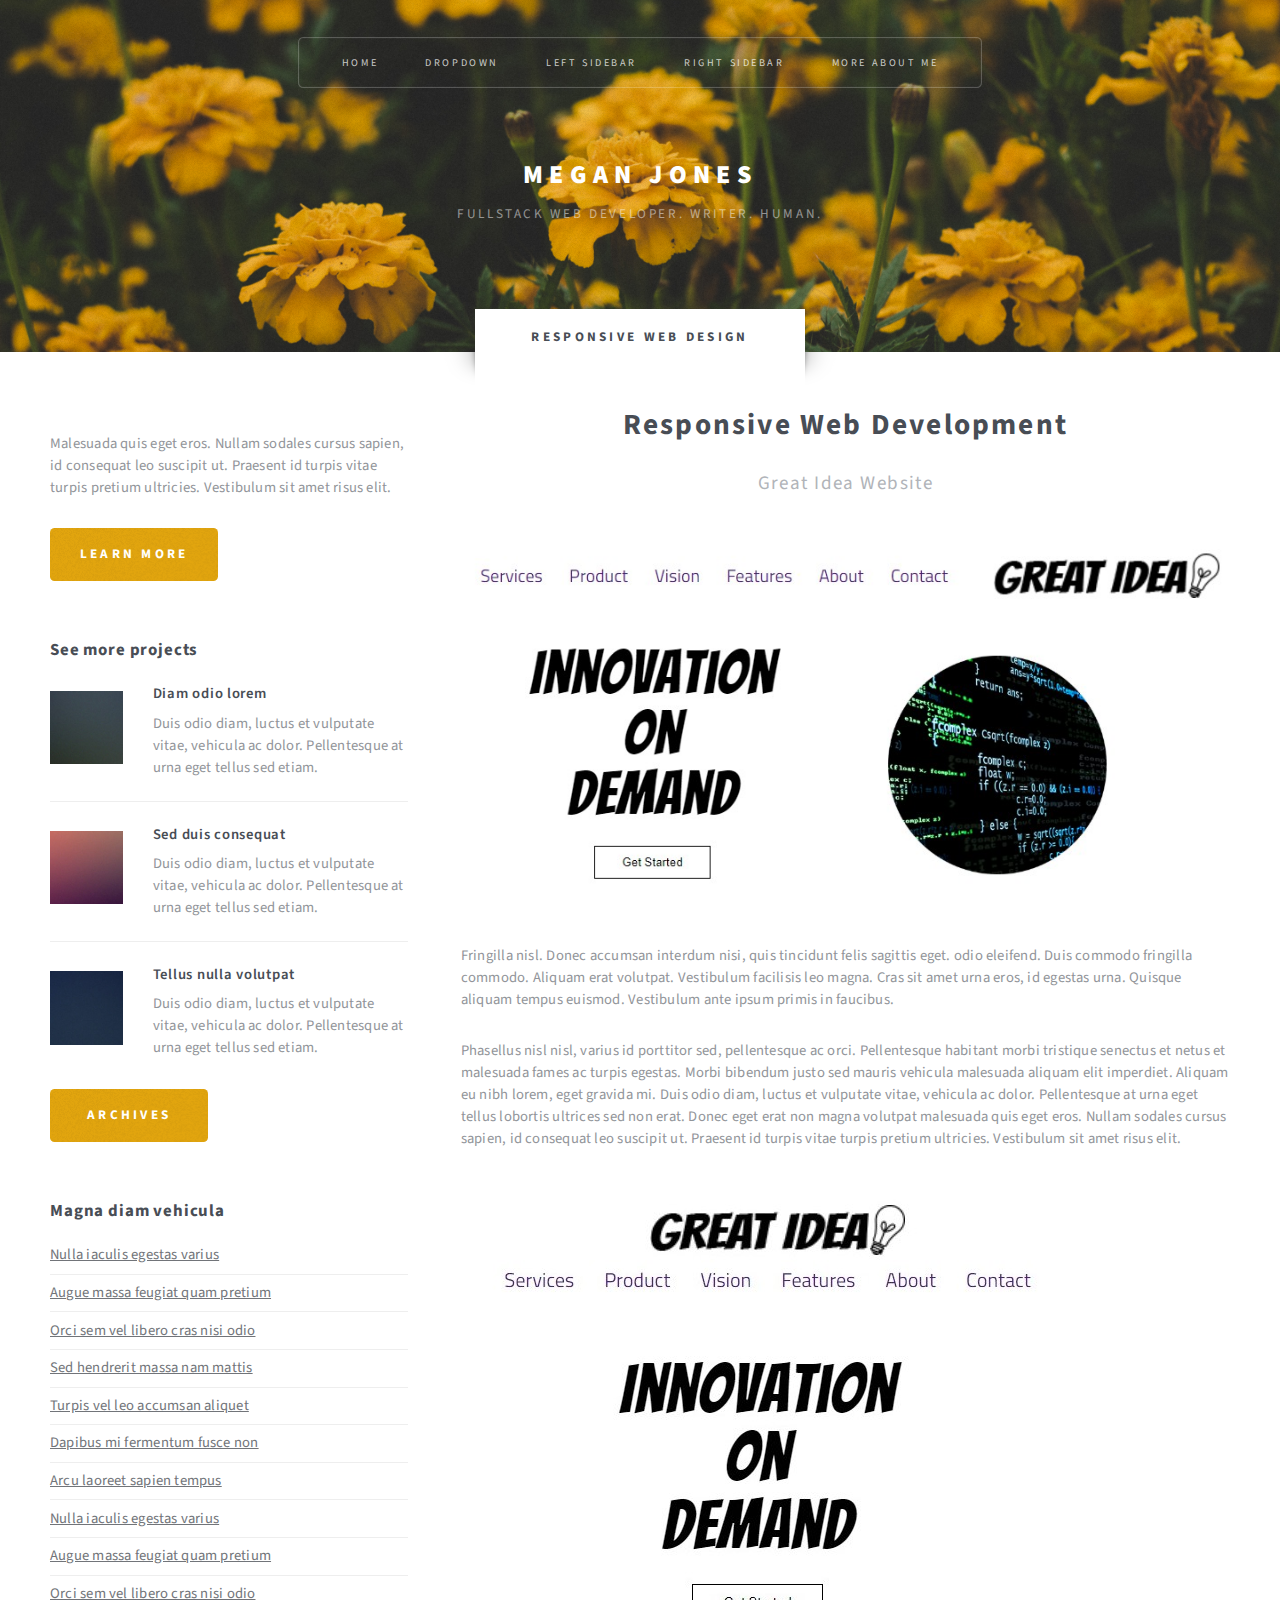
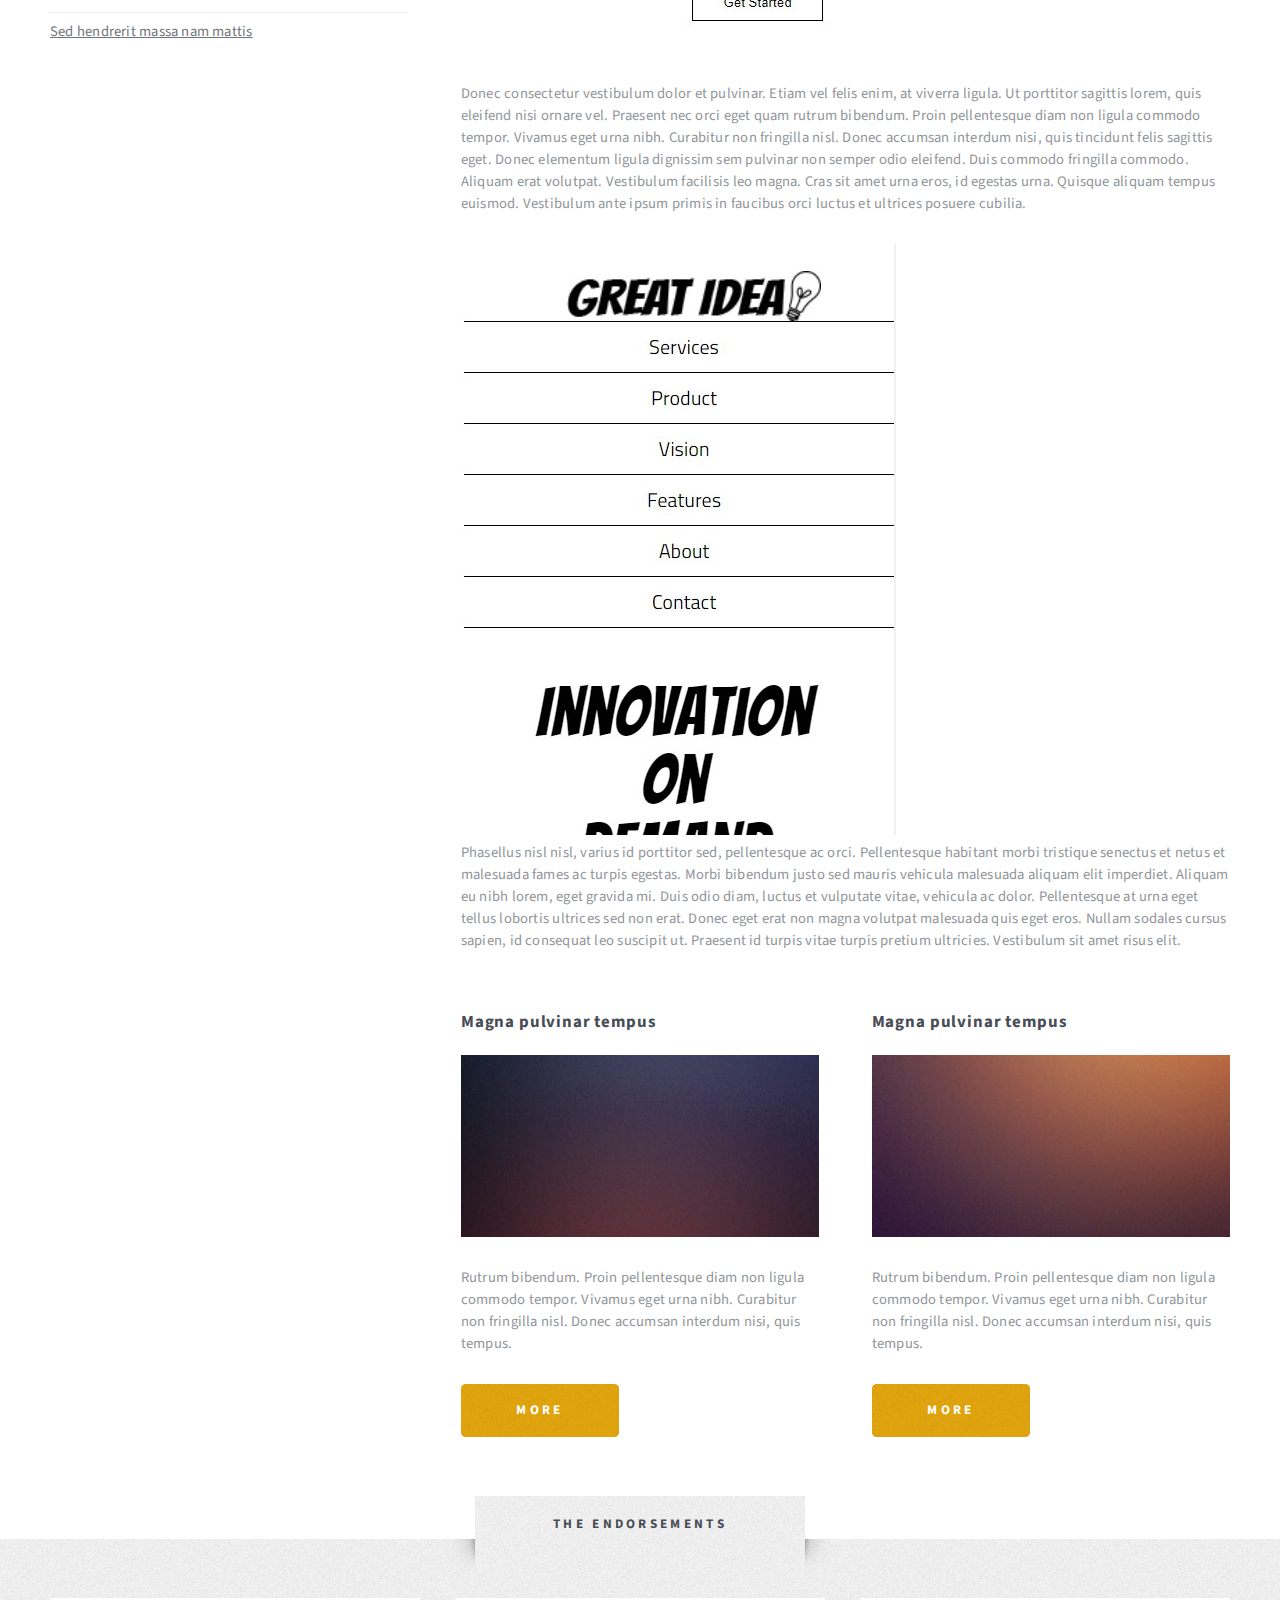
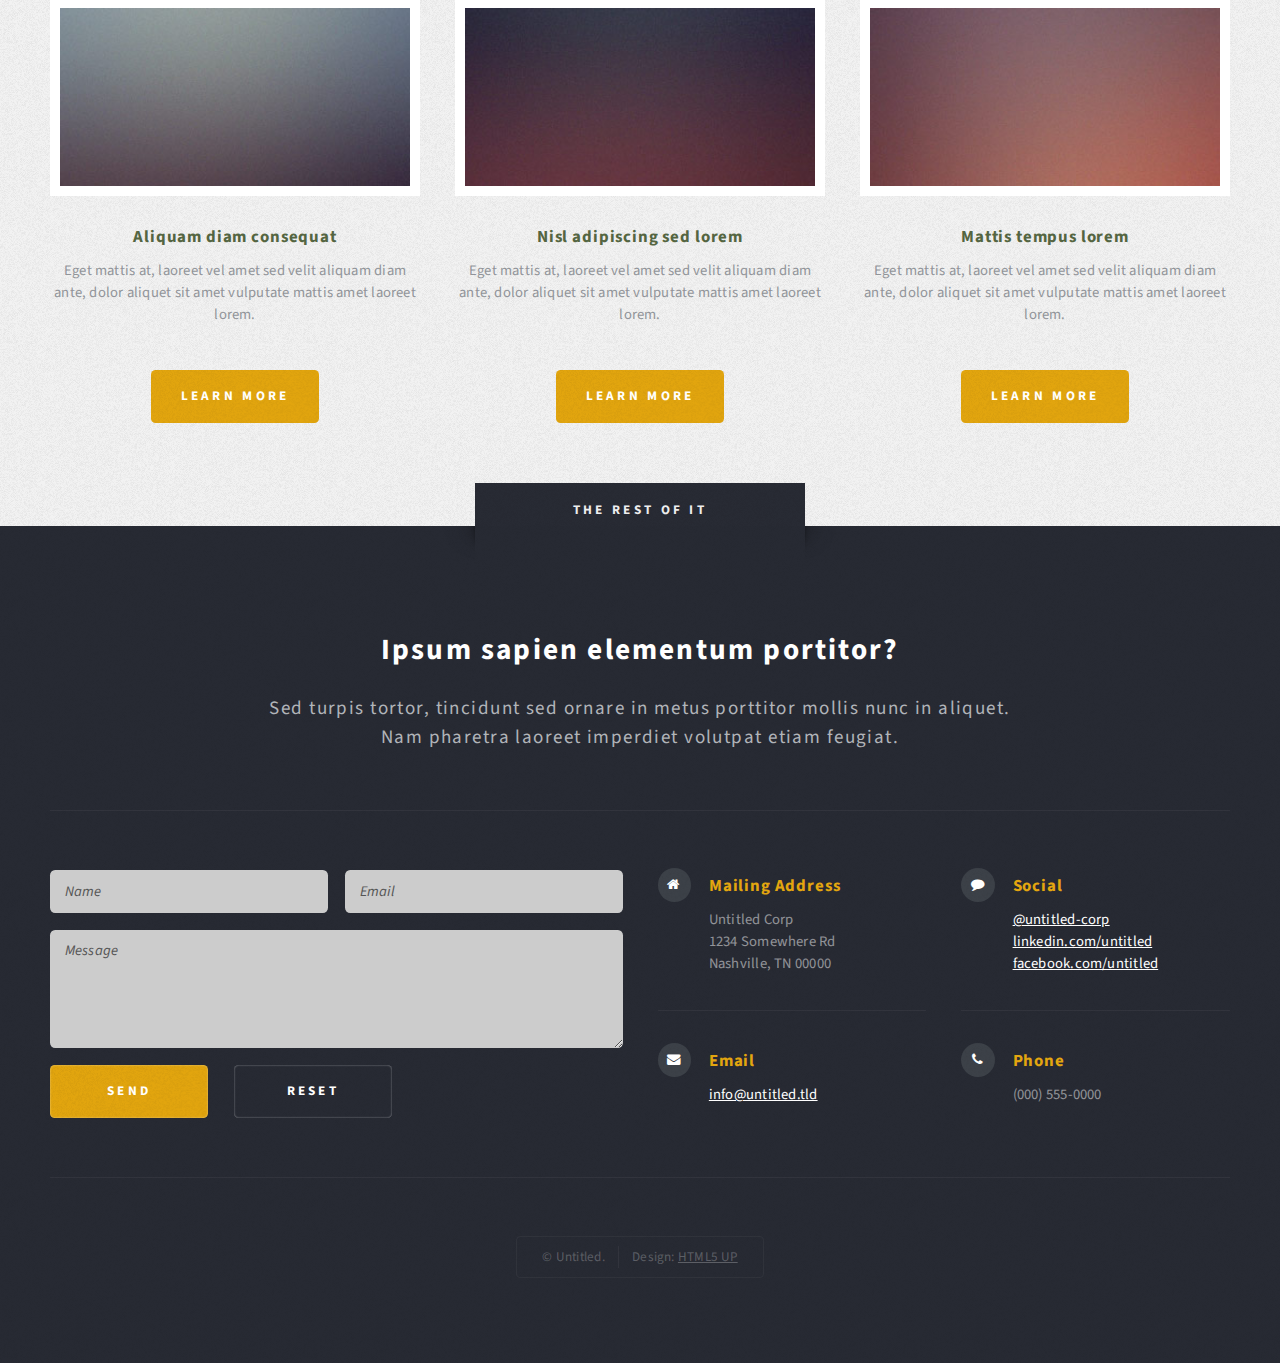
==== commit 7a5957f6: "added images of responsive great idea website" ====
--- a/great-idea-site.html
+++ b/great-idea-site.html
@@ -15,48 +15,49 @@
 		<div id="page-wrapper">
 
 			<!-- Header -->
-				<section id="header" class="wrapper">
-
-					<!-- Logo -->
-						<div id="logo">
-							<h1><a href="index.html">Escape Velocity</a></h1>
-							<p>A free responsive site template by HTML5 UP</p>
-						</div>
-
-					<!-- Nav -->
-						<nav id="nav">
-							<ul>
-								<li><a href="index.html">Home</a></li>
-								<li>
-									<a href="#">Dropdown</a>
-									<ul>
-										<li><a href="#">Lorem ipsum</a></li>
-										<li><a href="#">Magna veroeros</a></li>
-										<li><a href="#">Etiam nisl</a></li>
-										<li>
-											<a href="#">Sed consequat</a>
-											<ul>
-												<li><a href="#">Lorem dolor</a></li>
-												<li><a href="#">Amet consequat</a></li>
-												<li><a href="#">Magna phasellus</a></li>
-												<li><a href="#">Etiam nisl</a></li>
-												<li><a href="#">Sed feugiat</a></li>
-											</ul>
-										</li>
-										<li><a href="#">Nisl tempus</a></li>
-									</ul>
-								</li>
-								<li class="current"><a href="left-sidebar.html">Left Sidebar</a></li>
-								<li><a href="right-sidebar.html">Right Sidebar</a></li>
-								<li><a href="no-sidebar.html">No Sidebar</a></li>
-							</ul>
-						</nav>
+			<section id="header" class="wrapper">
+
+				<!-- Logo -->
+					<div id="logo">
+						<h1><a href="index.html">Megan Jones</a></h1>
+						<p>fullstack web developer. writer. human.</p>
+					</div>
+
+				<!-- Nav -->
+					<nav id="nav">
+						<ul>
+							<li class="current"><a href="index.html">Home</a></li>
+							<li>
+								<a href="#">Dropdown</a>
+								<ul>
+									<li><a href="#">About Me</a></li>
+									<li><a href="#">Resume</a></li>
+									<li><a href="#">Writings</a></li>
+									<li>
+										<a href="#">Portfolio</a>
+										<ul>
+											<li><a href="#">Project 1</a></li>
+											<li><a href="#">Project 2</a></li>
+											<li><a href="#">Project 3</a></li>
+											<li><a href="#">Project 4</a></li>
+											<li><a href="#">Project 5</a></li>
+										</ul>
+									</li>
+									<li><a href="#">Contact Me</a></li>
+								</ul>
+							</li>
+							<li><a href="left-sidebar.html">Left Sidebar</a></li>
+							<li><a href="right-sidebar.html">Right Sidebar</a></li>
+							<li><a href="more-about-me.html">More About Me</a></li>
+						</ul>
+					</nav>
+
 
 				</section>
 
 			<!-- Main -->
 				<section id="main" class="wrapper style2">
-					<div class="title">Left Sidebar</div>
+					<div class="title">Responsive Web Design</div>
 					<div class="container">
 						<div class="row gtr-150">
 							<div class="col-4 col-12-medium">
@@ -65,7 +66,7 @@
 									<div id="sidebar">
 										<section class="box">
 											<header>
-												<h2>Ipsum nullam luctus</h2>
+												<h2></h2>
 											</header>
 											<p>Malesuada quis eget eros. Nullam sodales cursus sapien, id consequat
 											leo suscipit ut. Praesent id turpis vitae turpis pretium ultricies. Vestibulum sit
@@ -74,7 +75,7 @@
 										</section>
 										<section class="box">
 											<header>
-												<h2>Vitae turpis consequat</h2>
+												<h2>See more projects</h2>
 											</header>
 											<ul class="style2">
 												<li>
@@ -128,11 +129,11 @@
 									<div id="content">
 										<article class="box post">
 											<header class="style1">
-												<h2>Lorem ipsum dolor sit amet magna egestas morbi bibendum sed malesuada</h2>
-												<p>Tempus feugiat veroeros sed nullam dolore</p>
+												<h2>Responsive Web Development</h2>
+												<p>Great Idea Website</p>
 											</header>
 											<a href="#" class="image featured">
-												<img src="images/pic01.jpg" alt="" />
+												<img src="images/great-idea-desktop.jpg" alt="desktop view of great idea site"/>
 											</a>
 											<p>Fringilla nisl. Donec accumsan interdum nisi, quis tincidunt felis sagittis eget.
 											odio eleifend. Duis commodo fringilla commodo. Aliquam erat volutpat. Vestibulum
@@ -145,7 +146,8 @@
 											Pellentesque at urna eget tellus lobortis ultrices sed non erat. Donec eget erat non
 											magna volutpat malesuada quis eget eros. Nullam sodales cursus sapien, id consequat
 											leo suscipit ut. Praesent id turpis vitae turpis pretium ultricies. Vestibulum sit
-											amet risus elit.</p>
+											amet risus elit.</p> 
+											<img src="images/great-idea-tablet.jpg" alt="tablet view of great idea site"/>
 											<p>Donec consectetur vestibulum dolor et pulvinar. Etiam vel felis enim, at viverra
 											ligula. Ut porttitor sagittis lorem, quis eleifend nisi ornare vel. Praesent nec orci
 											eget quam rutrum bibendum. Proin pellentesque diam non ligula commodo tempor. Vivamus
@@ -154,7 +156,8 @@
 											odio eleifend. Duis commodo fringilla commodo. Aliquam erat volutpat. Vestibulum
 											facilisis leo magna. Cras sit amet urna eros, id egestas urna. Quisque aliquam
 											tempus euismod. Vestibulum ante ipsum primis in faucibus orci luctus et ultrices
-											posuere cubilia.</p>
+											posuere cubilia.</p> 
+											<img src="images/great-idea-mobile.jpg" alt="mobile view of great idea site"/>
 											<p>Phasellus nisl nisl, varius id porttitor sed, pellentesque ac orci. Pellentesque
 											habitant morbi tristique senectus et netus et malesuada fames ac turpis egestas. Morbi
 											bibendum justo sed mauris vehicula malesuada aliquam elit imperdiet. Aliquam eu nibh
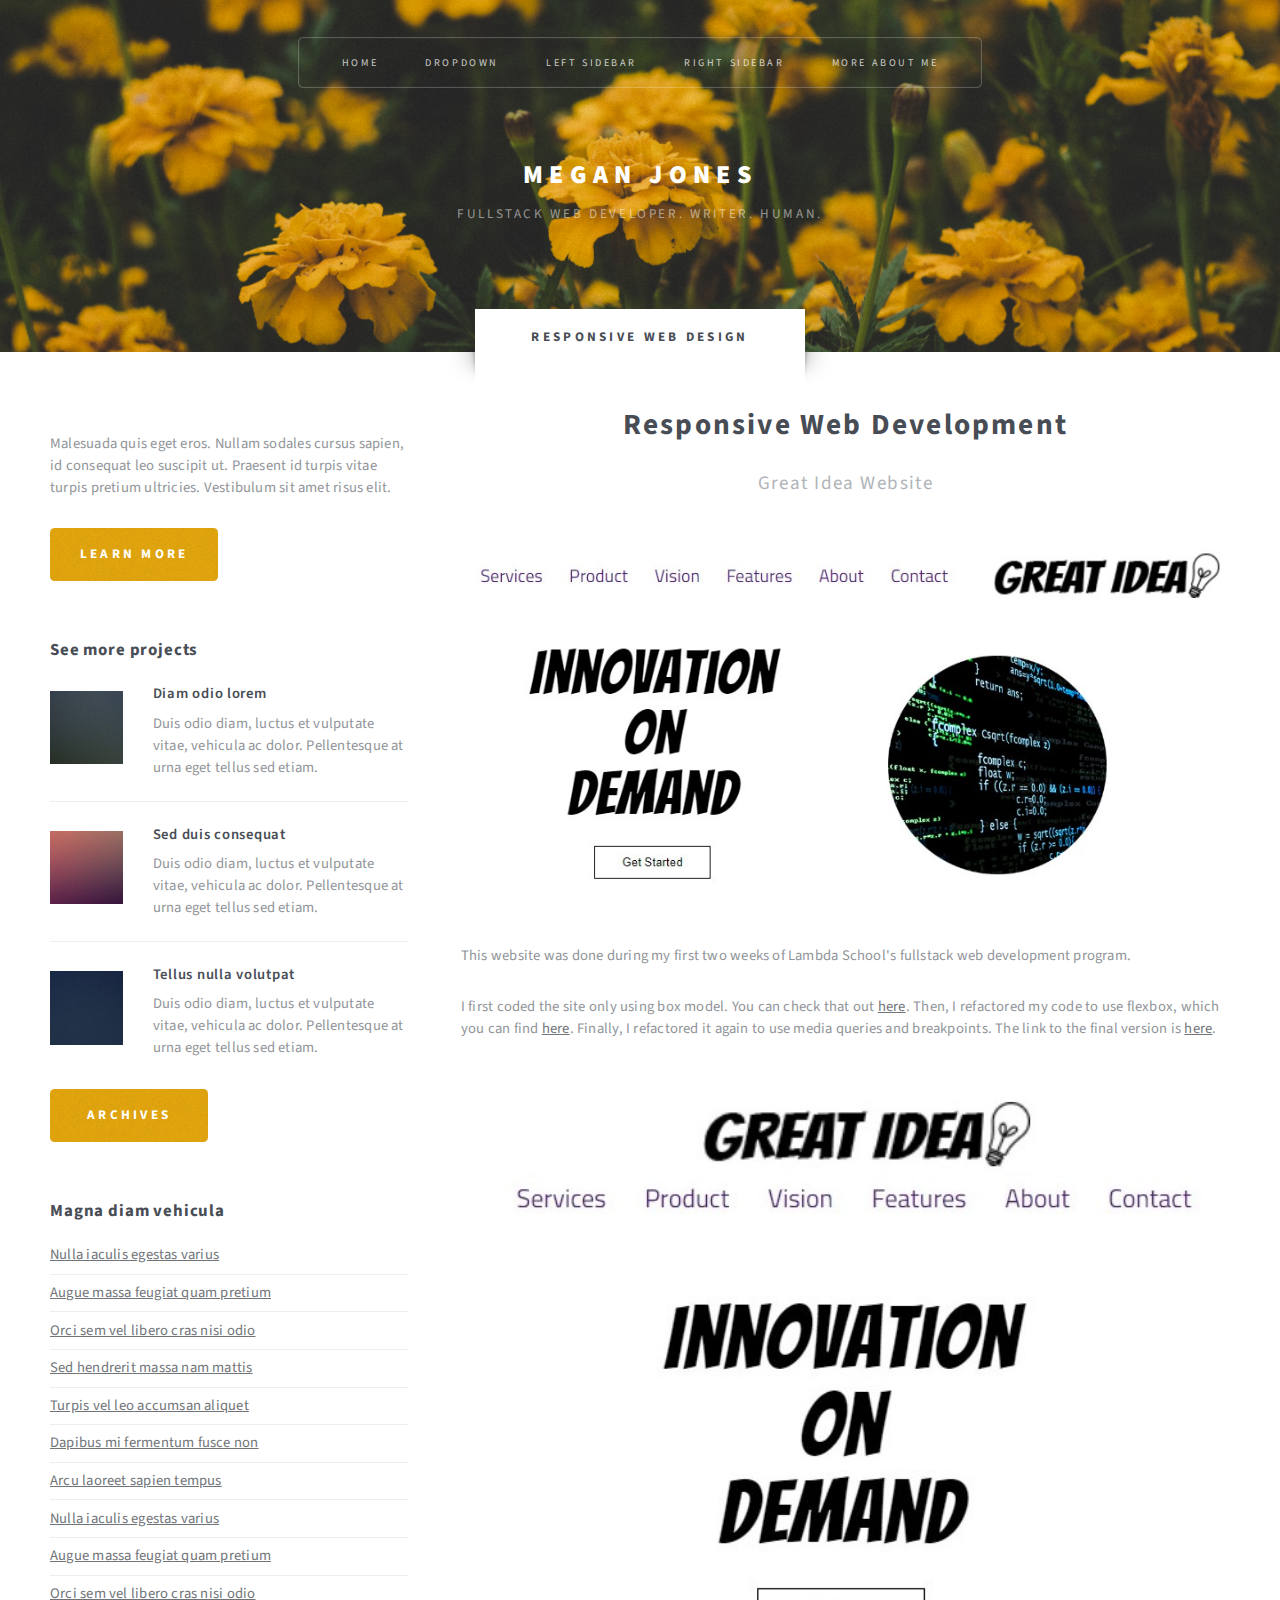
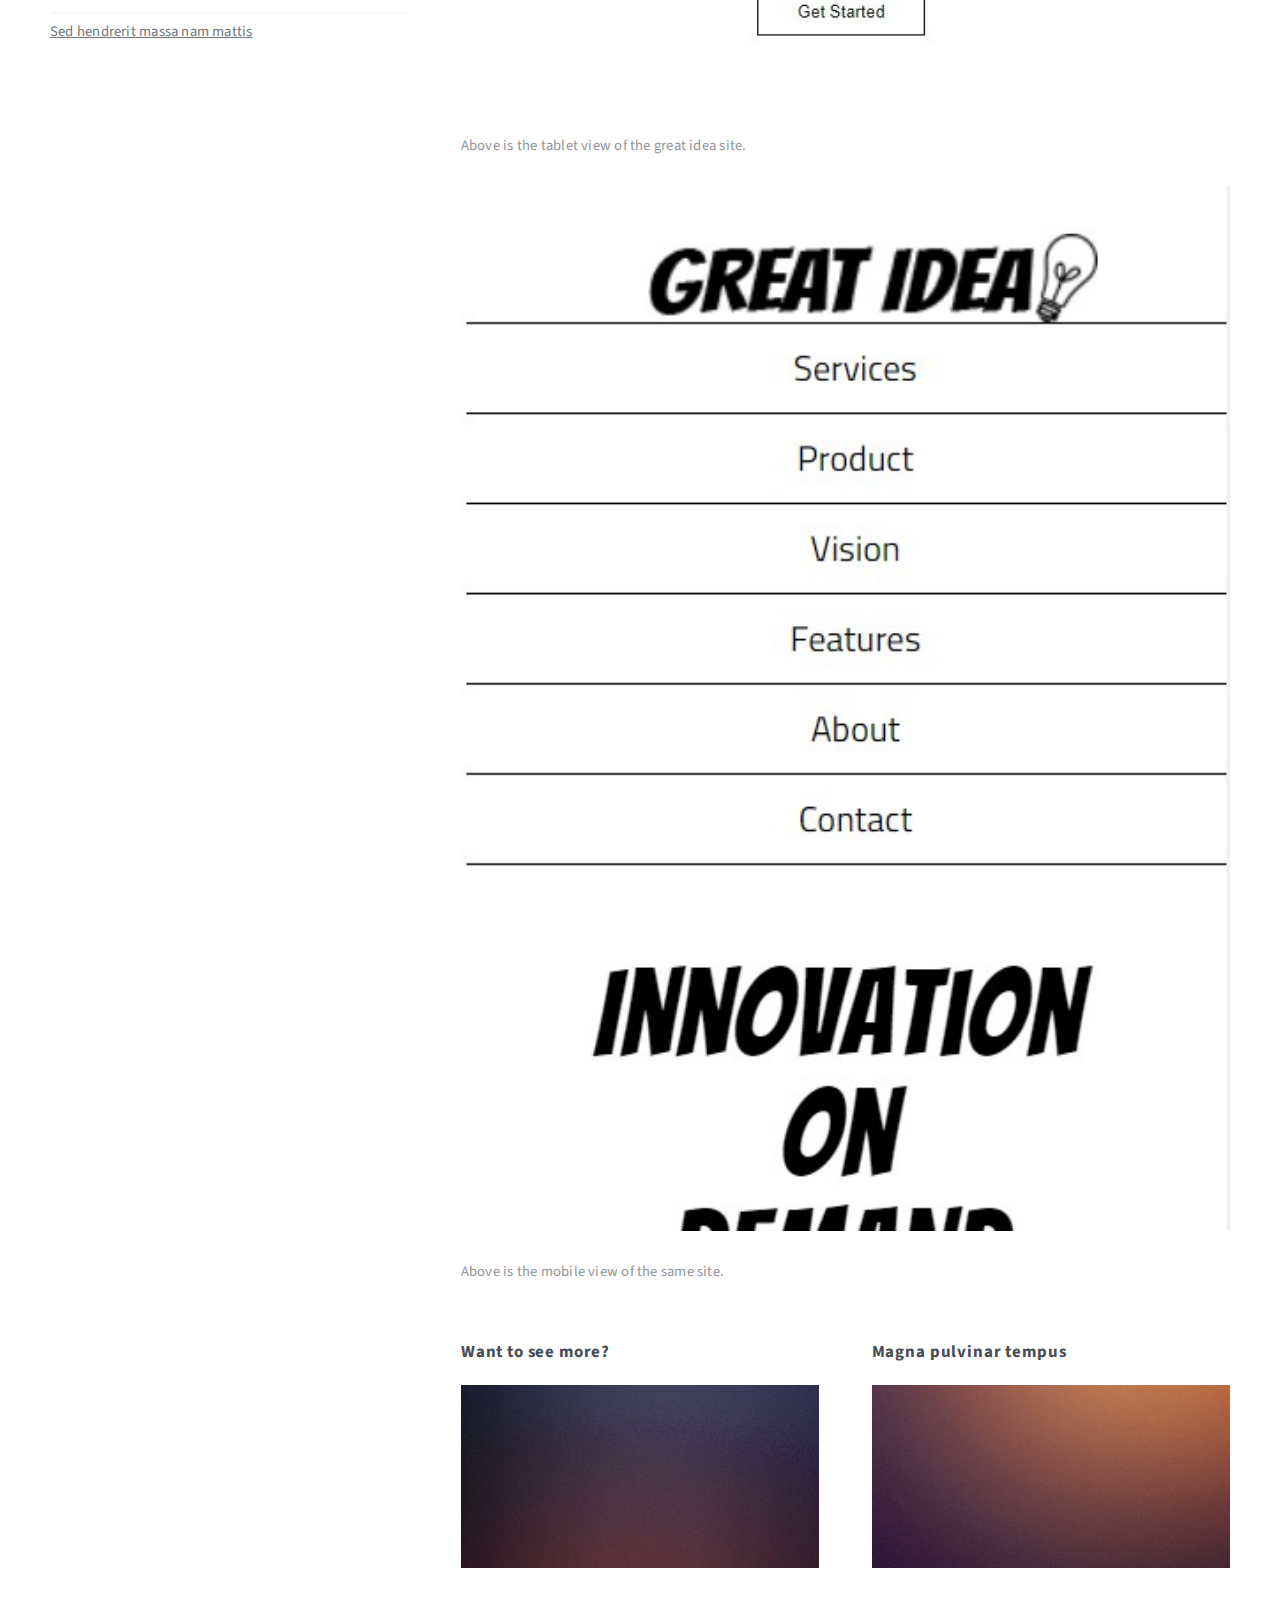
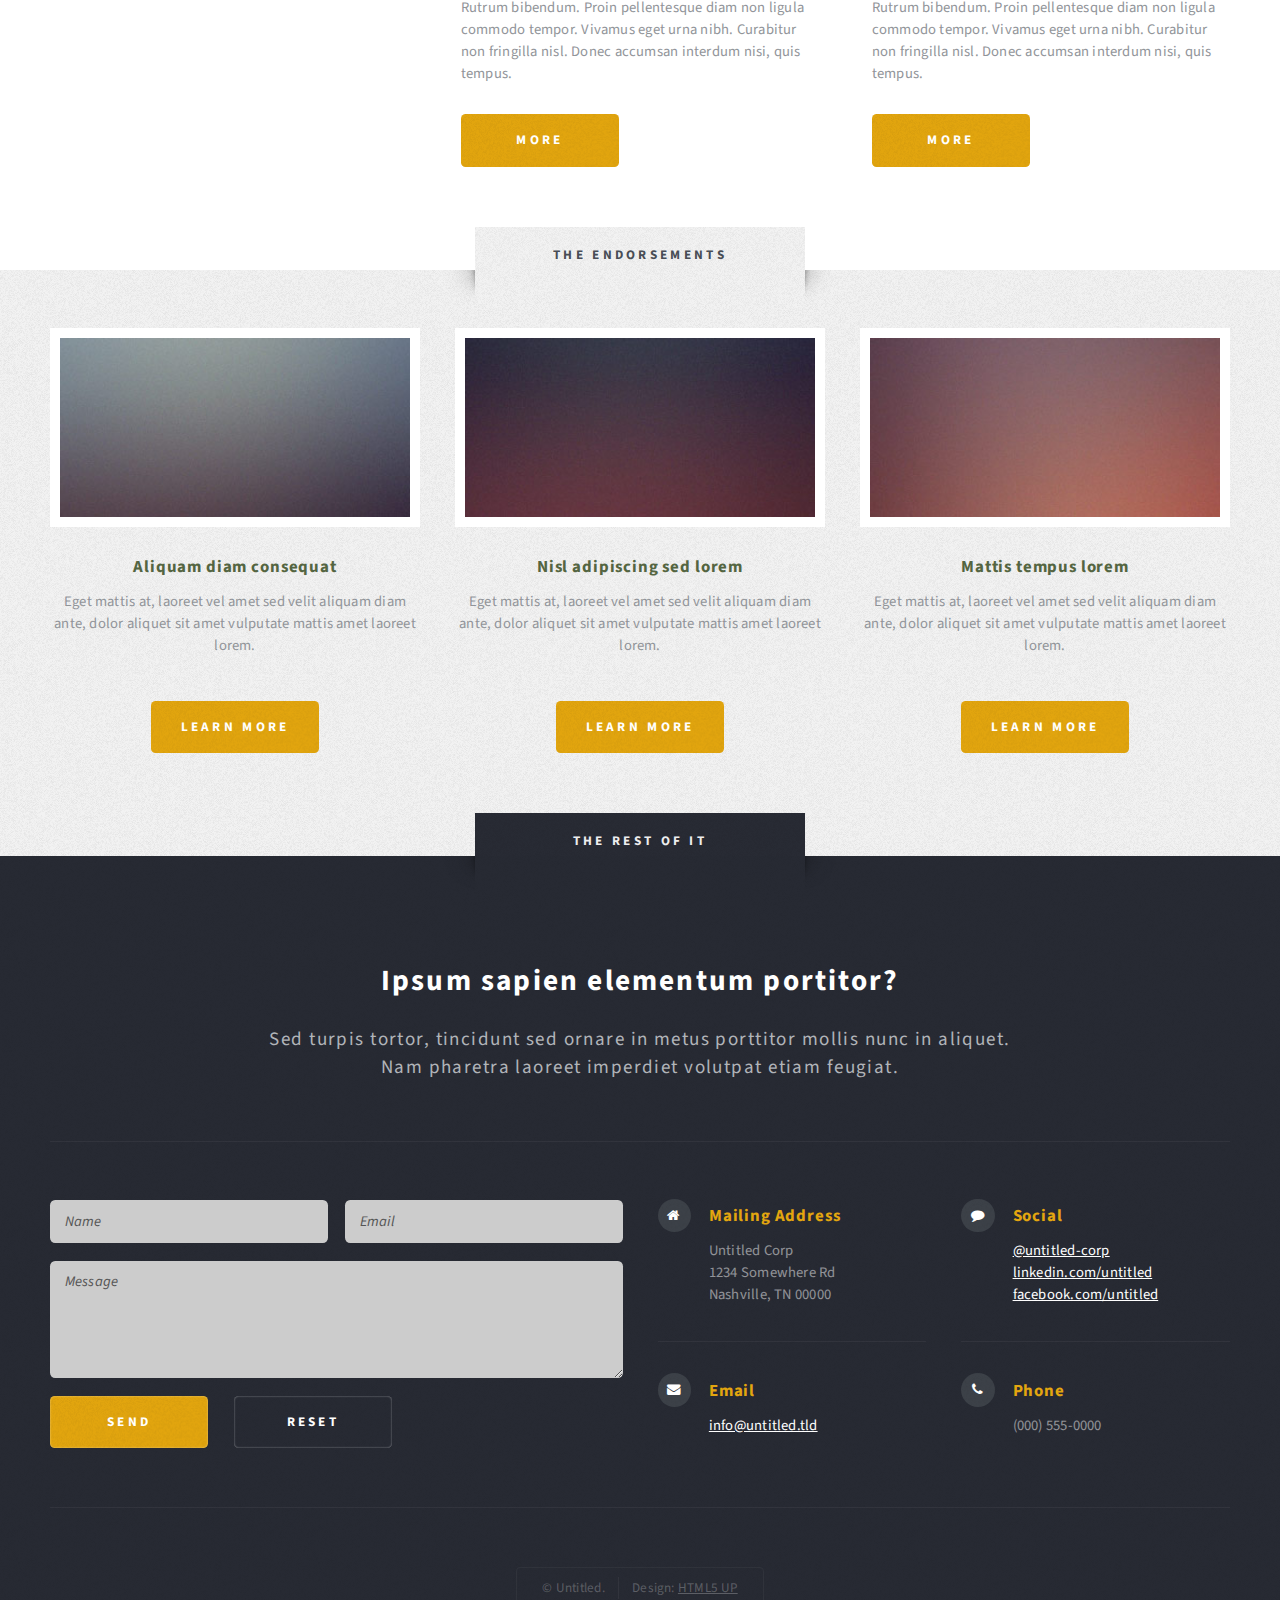
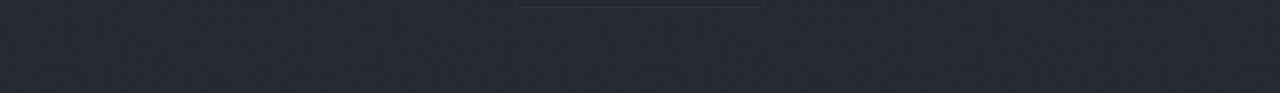
==== commit 3df2492b: "added info about the great idea site" ====
--- a/great-idea-site.html
+++ b/great-idea-site.html
@@ -135,43 +135,25 @@
 											<a href="#" class="image featured">
 												<img src="images/great-idea-desktop.jpg" alt="desktop view of great idea site"/>
 											</a>
-											<p>Fringilla nisl. Donec accumsan interdum nisi, quis tincidunt felis sagittis eget.
-											odio eleifend. Duis commodo fringilla commodo. Aliquam erat volutpat. Vestibulum
-											facilisis leo magna. Cras sit amet urna eros, id egestas urna. Quisque aliquam
-											tempus euismod. Vestibulum ante ipsum primis in faucibus.</p>
-											<p>Phasellus nisl nisl, varius id porttitor sed, pellentesque ac orci. Pellentesque
-											habitant morbi tristique senectus et netus et malesuada fames ac turpis egestas. Morbi
-											bibendum justo sed mauris vehicula malesuada aliquam elit imperdiet. Aliquam eu nibh
-											lorem, eget gravida mi. Duis odio diam, luctus et vulputate vitae, vehicula ac dolor.
-											Pellentesque at urna eget tellus lobortis ultrices sed non erat. Donec eget erat non
-											magna volutpat malesuada quis eget eros. Nullam sodales cursus sapien, id consequat
-											leo suscipit ut. Praesent id turpis vitae turpis pretium ultricies. Vestibulum sit
-											amet risus elit.</p> 
+											<p>This website was done during my first two weeks of Lambda School's fullstack web development program.</p>
+											<p>I first coded the site only using box model. You can check that out <a href= "">here</a>.
+												Then, I refactored my code to use flexbox, which you can find <a href="">here</a>. Finally,
+												I refactored it again to use media queries and breakpoints. The link to the final version is <a href="">here</a>.
+											</p> 
+											<a href="#" class="image featured">
 											<img src="images/great-idea-tablet.jpg" alt="tablet view of great idea site"/>
-											<p>Donec consectetur vestibulum dolor et pulvinar. Etiam vel felis enim, at viverra
-											ligula. Ut porttitor sagittis lorem, quis eleifend nisi ornare vel. Praesent nec orci
-											eget quam rutrum bibendum. Proin pellentesque diam non ligula commodo tempor. Vivamus
-											eget urna nibh. Curabitur non fringilla nisl. Donec accumsan interdum nisi, quis
-											tincidunt felis sagittis eget. Donec elementum ligula dignissim sem pulvinar non semper
-											odio eleifend. Duis commodo fringilla commodo. Aliquam erat volutpat. Vestibulum
-											facilisis leo magna. Cras sit amet urna eros, id egestas urna. Quisque aliquam
-											tempus euismod. Vestibulum ante ipsum primis in faucibus orci luctus et ultrices
-											posuere cubilia.</p> 
+										</a> 
+										<p> Above is the tablet view of the great idea site. </p>
+										<a href="#" class= "image featured">
 											<img src="images/great-idea-mobile.jpg" alt="mobile view of great idea site"/>
-											<p>Phasellus nisl nisl, varius id porttitor sed, pellentesque ac orci. Pellentesque
-											habitant morbi tristique senectus et netus et malesuada fames ac turpis egestas. Morbi
-											bibendum justo sed mauris vehicula malesuada aliquam elit imperdiet. Aliquam eu nibh
-											lorem, eget gravida mi. Duis odio diam, luctus et vulputate vitae, vehicula ac dolor.
-											Pellentesque at urna eget tellus lobortis ultrices sed non erat. Donec eget erat non
-											magna volutpat malesuada quis eget eros. Nullam sodales cursus sapien, id consequat
-											leo suscipit ut. Praesent id turpis vitae turpis pretium ultricies. Vestibulum sit
-											amet risus elit.</p>
+										</a>
+											<p>Above is the mobile view of the same site.</p>
 										</article>
 										<div class="row gtr-150">
 											<div class="col-6 col-12-small">
 												<section class="box">
 													<header>
-														<h2>Magna pulvinar tempus</h2>
+														<h2>Want to see more?</h2>
 													</header>
 													<a href="#" class="image featured"><img src="images/pic05.jpg" alt="" /></a>
 													<p>Rutrum bibendum. Proin pellentesque diam non ligula commodo tempor. Vivamus
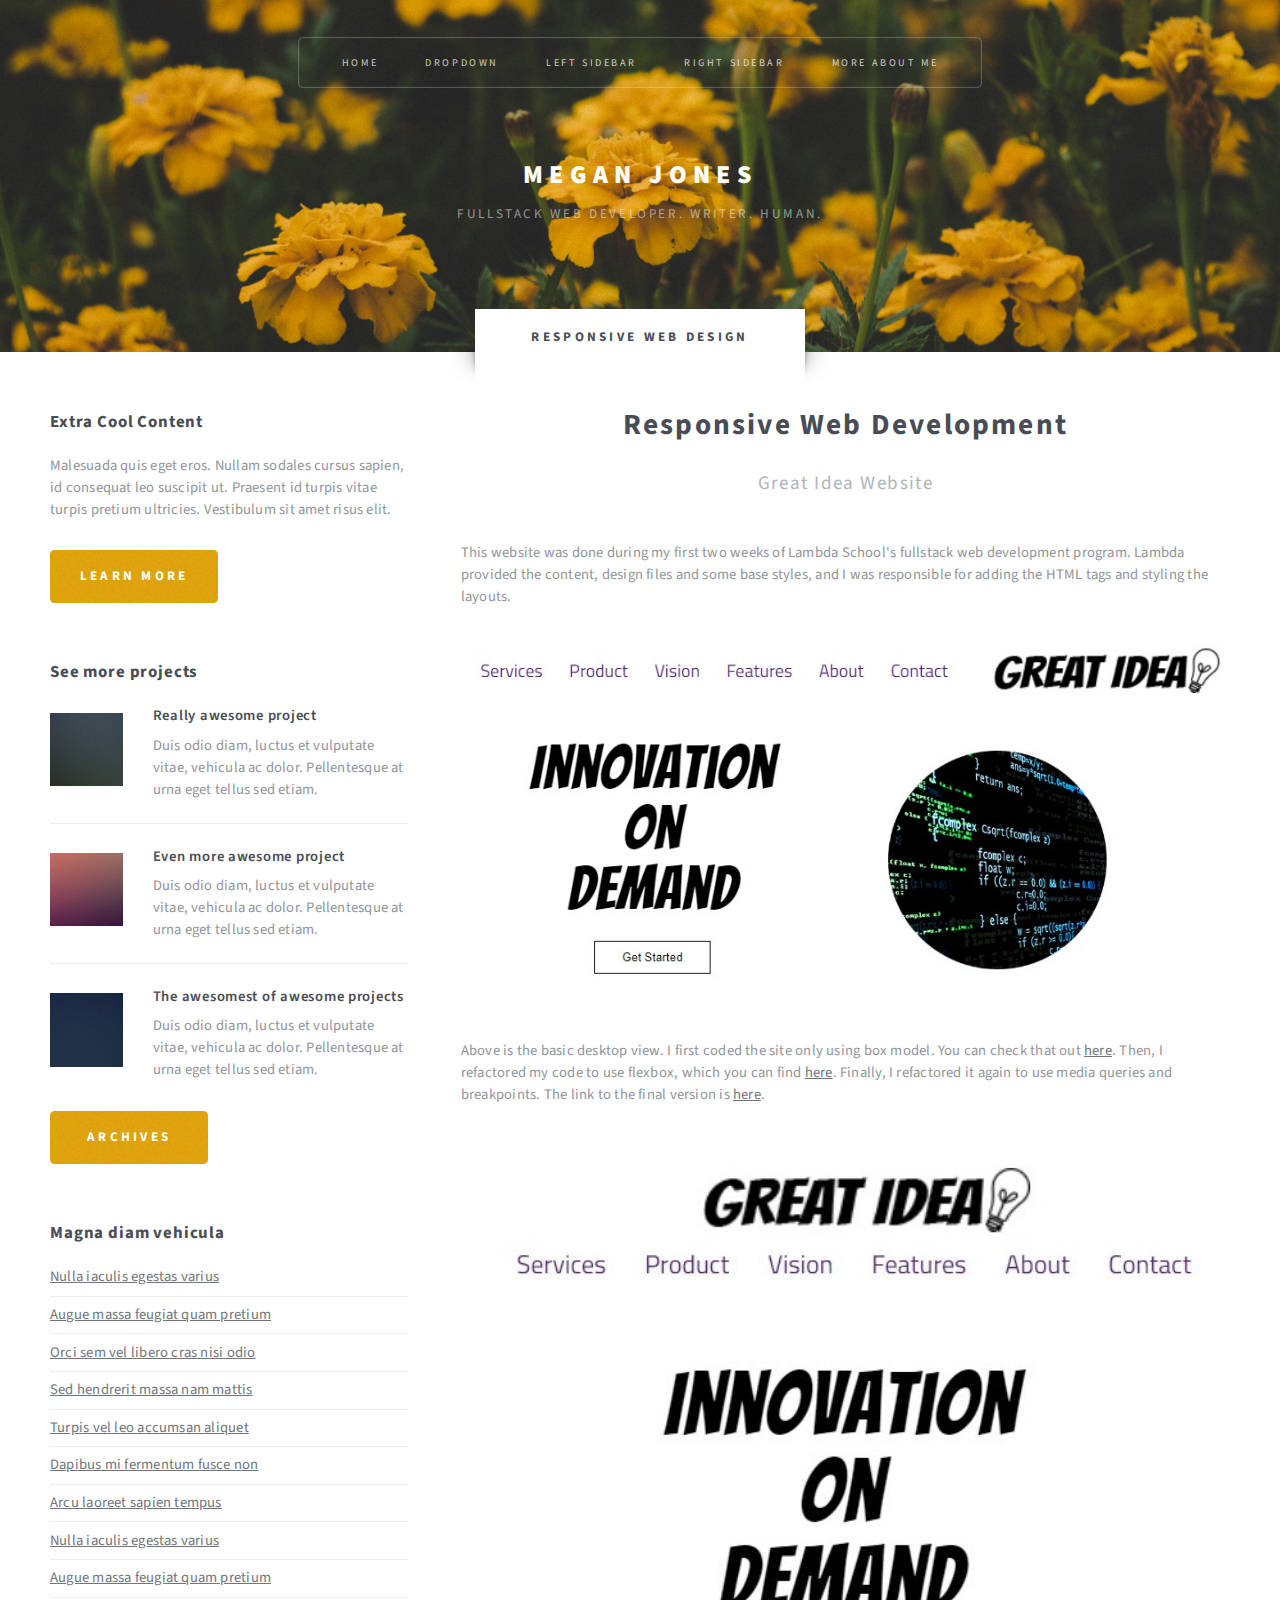
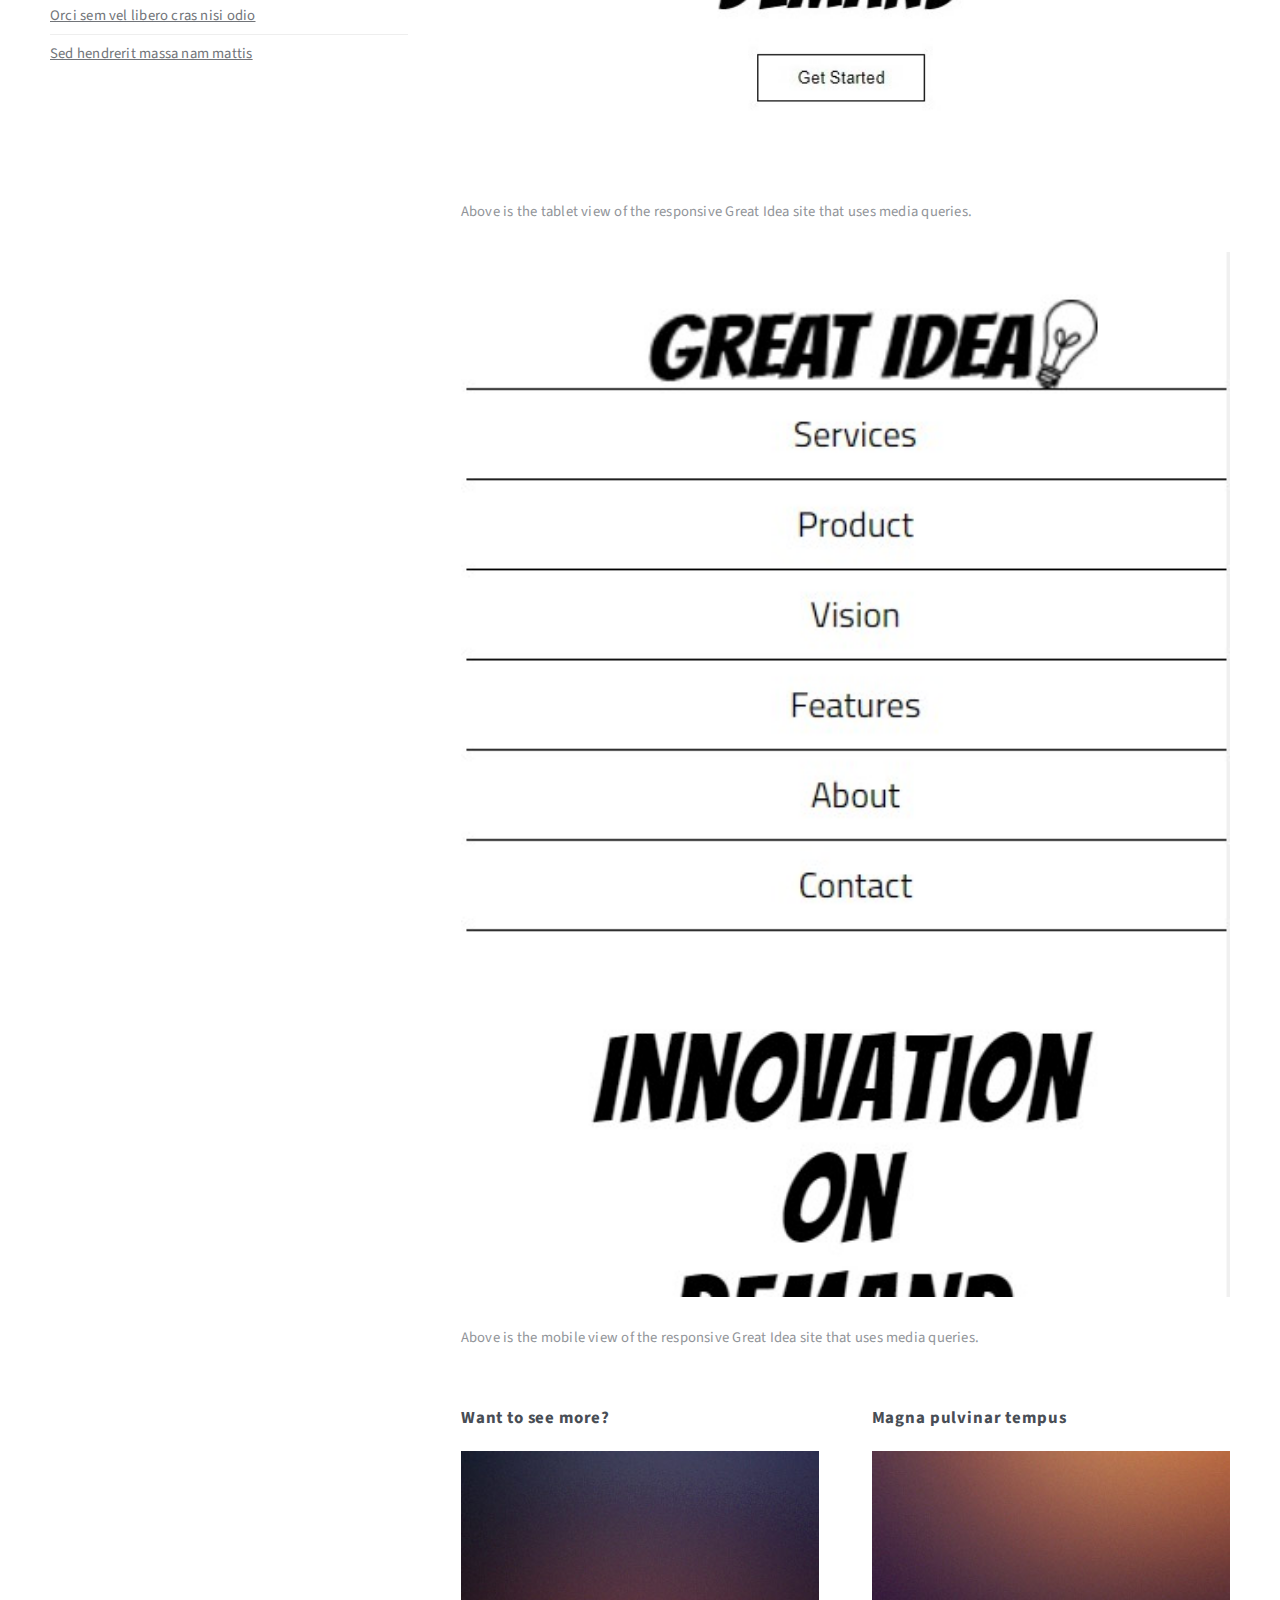
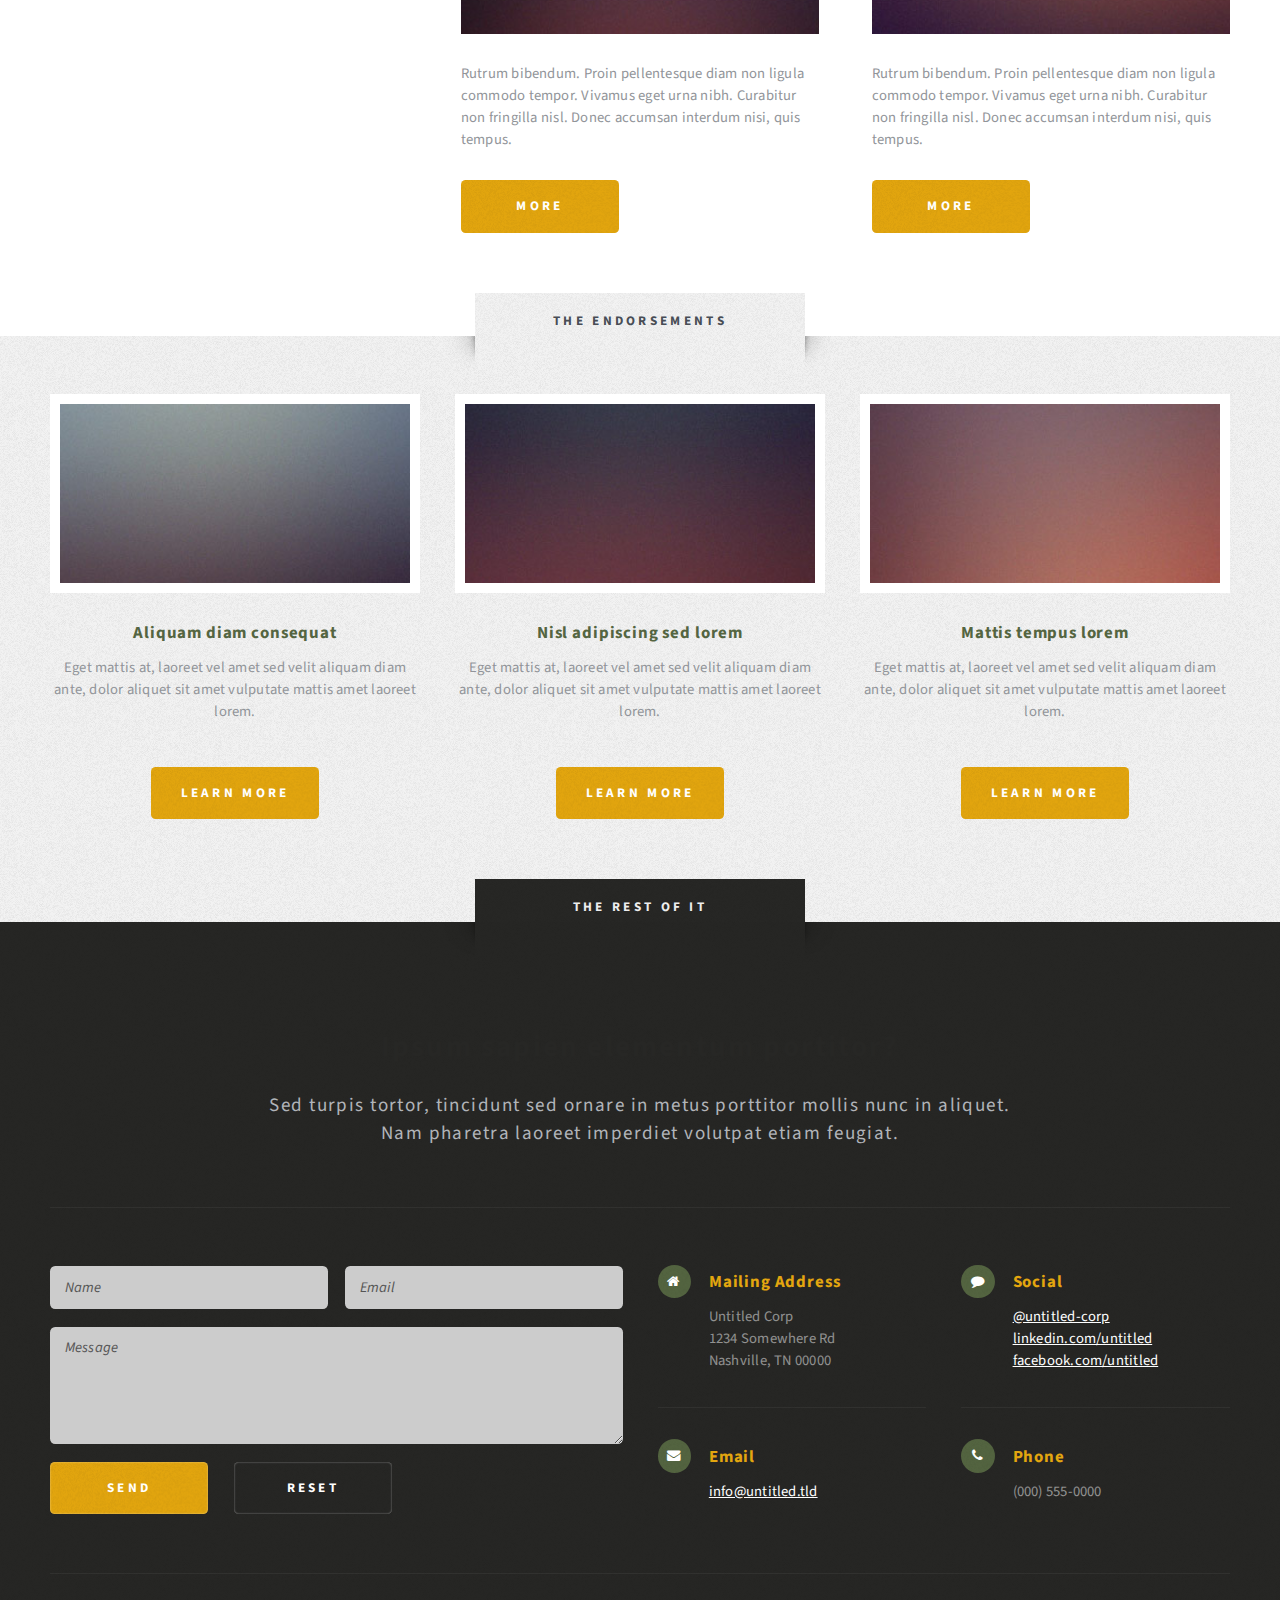
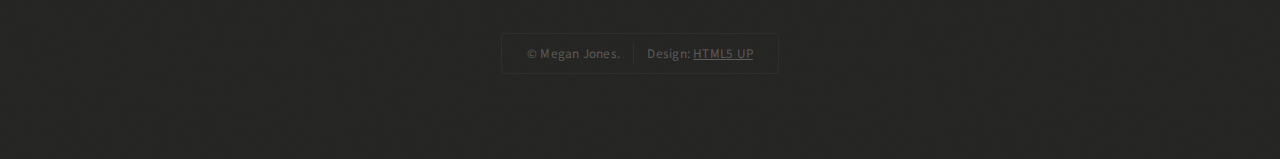
==== commit 2ff0cdf9: "added more content and changed some headers" ====
--- a/great-idea-site.html
+++ b/great-idea-site.html
@@ -66,7 +66,7 @@
 									<div id="sidebar">
 										<section class="box">
 											<header>
-												<h2></h2>
+												<h2>Extra Cool Content</h2>
 											</header>
 											<p>Malesuada quis eget eros. Nullam sodales cursus sapien, id consequat
 											leo suscipit ut. Praesent id turpis vitae turpis pretium ultricies. Vestibulum sit
@@ -81,21 +81,21 @@
 												<li>
 													<article class="box post-excerpt">
 														<a href="#" class="image left"><img src="images/pic08.jpg" alt="" /></a>
-														<h3><a href="#">Diam odio lorem</a></h3>
+														<h3><a href="#">Really awesome project</a></h3>
 														<p>Duis odio diam, luctus et vulputate vitae, vehicula ac dolor. Pellentesque at urna eget tellus sed etiam.</p>
 													</article>
 												</li>
 												<li>
 													<article class="box post-excerpt">
 														<a href="#" class="image left"><img src="images/pic09.jpg" alt="" /></a>
-														<h3><a href="#">Sed duis consequat</a></h3>
+														<h3><a href="#">Even more awesome project</a></h3>
 														<p>Duis odio diam, luctus et vulputate vitae, vehicula ac dolor. Pellentesque at urna eget tellus sed etiam.</p>
 													</article>
 												</li>
 												<li>
 													<article class="box post-excerpt">
 														<a href="#" class="image left"><img src="images/pic10.jpg" alt="" /></a>
-														<h3><a href="#">Tellus nulla volutpat</a></h3>
+														<h3><a href="#">The awesomest of awesome projects</a></h3>
 														<p>Duis odio diam, luctus et vulputate vitae, vehicula ac dolor. Pellentesque at urna eget tellus sed etiam.</p>
 													</article>
 												</li>
@@ -131,23 +131,25 @@
 											<header class="style1">
 												<h2>Responsive Web Development</h2>
 												<p>Great Idea Website</p>
-											</header>
-											<a href="#" class="image featured">
+											</header> 
+											<p>This website was done during my first two weeks of Lambda School's fullstack web development program. 
+												Lambda provided the content, design files and some base styles, and I was responsible for adding the HTML tags and styling the layouts.
+											</p>
+											<a href="https://github.com/meginks/responsive-web-design-I" class="image featured">
 												<img src="images/great-idea-desktop.jpg" alt="desktop view of great idea site"/>
 											</a>
-											<p>This website was done during my first two weeks of Lambda School's fullstack web development program.</p>
-											<p>I first coded the site only using box model. You can check that out <a href= "">here</a>.
-												Then, I refactored my code to use flexbox, which you can find <a href="">here</a>. Finally,
-												I refactored it again to use media queries and breakpoints. The link to the final version is <a href="">here</a>.
+												<p>Above is the basic desktop view. I first coded the site only using box model. You can check that out <a href= "https://codepen.io/meginks/pen/oJMYvp">here</a>.
+												Then, I refactored my code to use flexbox, which you can find <a href="https://github.com/LambdaSchool/UI-III-Flexbox">here</a>. Finally,
+												I refactored it again to use media queries and breakpoints. The link to the final version is <a href="https://github.com/meginks/responsive-web-design-I">here</a>.
 											</p> 
 											<a href="#" class="image featured">
 											<img src="images/great-idea-tablet.jpg" alt="tablet view of great idea site"/>
 										</a> 
-										<p> Above is the tablet view of the great idea site. </p>
+										<p> Above is the tablet view of the responsive Great Idea site that uses media queries. </p>
 										<a href="#" class= "image featured">
 											<img src="images/great-idea-mobile.jpg" alt="mobile view of great idea site"/>
 										</a>
-											<p>Above is the mobile view of the same site.</p>
+											<p>Above is the mobile view of the responsive Great Idea site that uses media queries.</p>
 										</article>
 										<div class="row gtr-150">
 											<div class="col-6 col-12-small">
@@ -307,7 +309,7 @@
 						</div>
 						<div id="copyright">
 							<ul>
-								<li>&copy; Untitled.</li><li>Design: <a href="http://html5up.net">HTML5 UP</a></li>
+								<li>&copy; Megan Jones.</li><li>Design: <a href="http://html5up.net">HTML5 UP</a></li>
 							</ul>
 						</div>
 					</div>
--- a/assets/css/main.css
+++ b/assets/css/main.css
@@ -2257,7 +2257,7 @@
 /* Footer */
 
 	#footer {
-		background: #282b34 url("images/overlay.png");
+		background: #272725 url("images/overlay.png");
 		color: #eee;
 		color: rgba(255, 255, 255, 0.5);
 		padding-bottom: 6em;
@@ -2324,7 +2324,7 @@
 			}
 
 		#footer .title {
-			background: #282b34 url("images/overlay.png");
+			background: #272725 url("images/overlay.png");
 			color: #eee;
 		}
 
@@ -2335,7 +2335,7 @@
 		}
 
 			#footer header.style1 h2 {
-				color: #fff;
+				color: #272725;
 			}
 
 			#footer header.style1 .p {
@@ -2351,7 +2351,7 @@
 			}
 
 			#footer .feature-list h3:before {
-				background: #3d4249 url("images/overlay.png");
+				background: #546541 url("images/overlay.png");
 			}
 
 /* Copyright */
